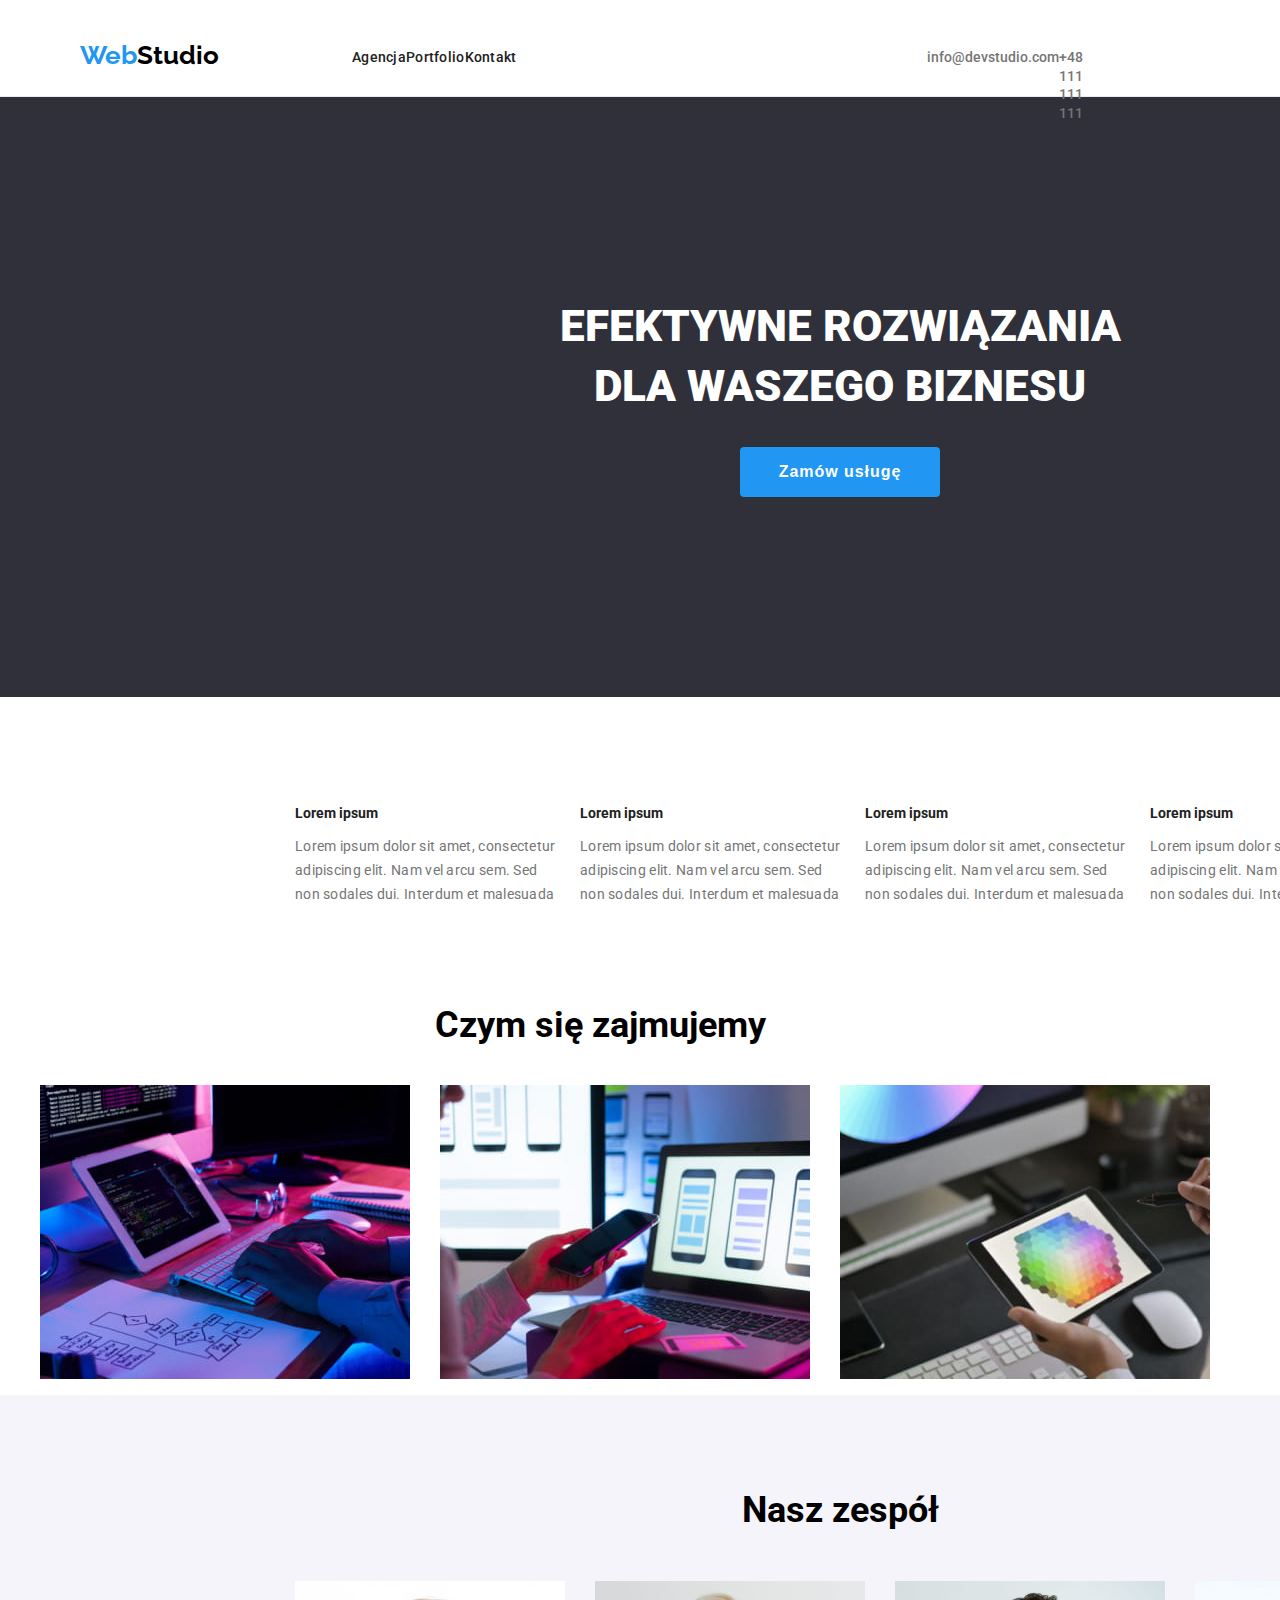
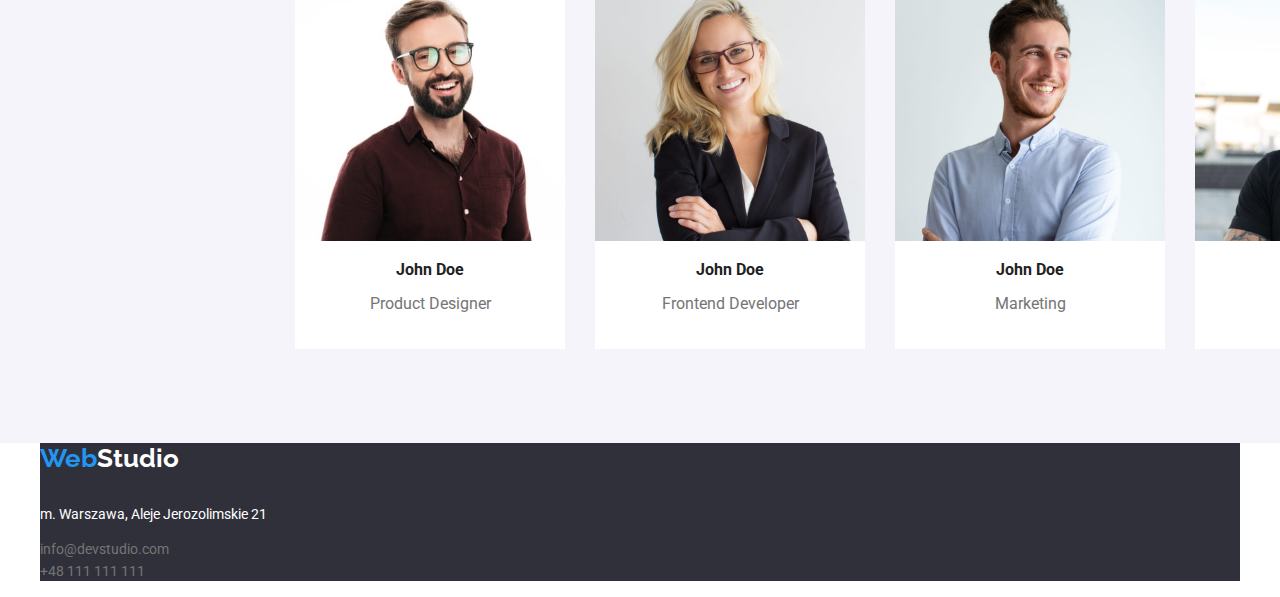
==== index.html @ 11f525e8 "container" ====
<!DOCTYPE html>
<html lang="pl">
  <head>
    <meta charset="UTF-8" />
    <meta http-equiv="X-UA-Compatible" content="IE=edge" />
    <meta name="viewport" content="width=device-width, initial-scale=1.0" />
    <title>Studio</title>
    <link rel="preconnect" href="https://fonts.googleapis.com" />
    <link rel="preconnect" href="https://fonts.gstatic.com" crossorigin />
    <link
      href="https://fonts.googleapis.com/css2?family=Raleway:wght@700&family=Roboto:wght@400;500;700;900&display=swap"
      rel="stylesheet"
    />
    <link rel="stylesheet" href="./css/styles.css" />
  </head>
  <body>
    <header>
      <div class="container">
        <menu>
          <a href="index.html" class="main-header">
            <span class="Webstudio-header-blue hover">Web</span
            ><span class="Webstudio-header hover">Studio</span>
          </a>
          <ul class="header-list1">
            <li>
              <a href="#"><span class="nav1 hover">Agencja</span></a>
            </li>
            <li>
              <a href="portfolio.html"
                ><span class="nav2 hover">Portfolio</span></a
              >
            </li>
            <li>
              <a href="#"><span class="nav3 hover">Kontakt</span></a>
            </li>
          </ul>
          <ul class="header-list2">
            <li>
              <a href="mailto:info@devstudio.com"
                ><span class="contact-mail hover">info@devstudio.com</span></a
              >
            </li>
            <li>
              <a href="tel:+48111111111"
                ><span class="contact-phone hover">+48 111 111 111</span></a
              >
            </li>
          </ul>
        </menu>
      </div>
    </header>
    <main>
      <section class="section1">
        <div class="container">
          <h1 class="box-hugetext">
            <span class="hugetext"
              >EFEKTYWNE ROZWIĄZANIA <br />DLA WASZEGO BIZNESU</span
            >
          </h1>
          <button type="button" class="button-order">
            <span>Zamów usługę</span>
          </button>
        </div>
      </section>
      <section class="wrap">
        <div class="container">
          <ul class="lorem lorem-box">
            <li class="lorem-list">
              <h3>Lorem ipsum</h3>
              <p class="box">
                Lorem ipsum dolor sit amet, consectetur adipiscing elit. Nam vel
                arcu sem. Sed non sodales dui. Interdum et malesuada
              </p>
            </li>
            <li class="lorem-list">
              <h3>Lorem ipsum</h3>
              <p class="box">
                Lorem ipsum dolor sit amet, consectetur adipiscing elit. Nam vel
                arcu sem. Sed non sodales dui. Interdum et malesuada
              </p>
            </li>
            <li class="lorem-list">
              <h3>Lorem ipsum</h3>
              <p class="box">
                Lorem ipsum dolor sit amet, consectetur adipiscing elit. Nam vel
                arcu sem. Sed non sodales dui. Interdum et malesuada
              </p>
            </li>
            <li class="lorem-list">
              <h3>Lorem ipsum</h3>
              <p class="box">
                Lorem ipsum dolor sit amet, consectetur adipiscing elit. Nam vel
                arcu sem. Sed non sodales dui. Interdum et malesuada
              </p>
            </li>
          </ul>
        </div>
      </section>
      <section class="segments">
        <div class="container">
          <h2 class="segments-header">Czym się zajmujemy</h2>
          <ul class="segments-list">
            <li class="segments-photos">
              <img
                src="./images/img(1).jpg"
                alt="Opis1"
                width="370"
                height="294"
              />
            </li>
            <li class="segments-photos">
              <img
                src="./images/img(2).jpg"
                alt="Opis2"
                width="370"
                height="294"
              />
            </li>
            <li class="segments-photos">
              <img
                src="./images/img(3).jpg"
                alt="Opis3"
                width="370"
                height="294"
              />
            </li>
          </ul>
        </div>
      </section>
      <section class="our-team">
        <div class="container">
          <h2 class="our-team-header">Nasz zespół</h2>
          <ul class="our-team-photos">
            <li class="photos">
              <img
                src="images/JohnDoe1.jpg"
                alt="Pracownik Product Designer"
                width="270"
                height="260"
              />
              <p class="names"><strong>John Doe</strong></p>
              <p class="job-position">Product Designer</p>
            </li>
            <li class="photos">
              <img
                src="images/JohnDoe2.jpg"
                alt="Pracownik Frontend Developer"
                width="270"
                height="260"
              />
              <p class="names"><strong>John Doe</strong></p>
              <p class="job-position">Frontend Developer</p>
            </li>
            <li class="photos">
              <img
                src="images/JohnDoe3.jpg"
                alt="Pracownik Marketing"
                width="270"
                height="260"
              />
              <p class="names"><strong>John Doe</strong></p>
              <p class="job-position">Marketing</p>
            </li>
            <li class="photos">
              <img
                src="images/JohnDoe4.jpg"
                alt="Pracownik UI Designer"
                width="270"
                height="260"
              />
              <p class="names"><strong>John Doe</strong></p>
              <p class="job-position">UI Designer</p>
            </li>
          </ul>
        </div>
      </section>
    </main>
    <footer class="container footer">
      <div class="container">
        <a href="index.html" class="footer-main-header">
          <span class="Webstudio-header-blue hover">Web</span
          ><span class="Webstudio-footer-white hover">Studio</span></a
        >
        <ul class="footer-list">
          <li><p class="address">m. Warszawa, Aleje Jerozolimskie 21</p></li>

          <li>
            <a href="mailto:info@devstudio.com" class="mail-footer hover"
              >info@devstudio.com</a
            >
          </li>
          <li>
            <a href="tel:+48111111111" class="phone-footer hover"
              >+48 111 111 111</a
            >
          </li>
        </ul>
      </div>
    </footer>
  </body>
</html>
---- css/styles.css ----
:root {
  --black2: #212121;
  --black: #000000;
  --blue: #2196f3;
  --background: #2f303a;
  --main-white: #ffffff;
  --second-white: #f5f4fa;
  --silver: #757575;
}
body {
  font-family: "Roboto", sans-serif;
  color: var(--black);
  margin: 0;
}

.container {
  margin: 0 auto;
  width: 1200px;
}

header {
  height: 80px;
  border-bottom: 1px solid rgba(236, 236, 236, 1);
}
.Webstudio-header-blue {
  font-weight: bold;
  width: 145px;
  height: 31px;
  font-weight: 700;
  font-family: "Raleway", sans-serif;
  font-size: 26px;
  text-decoration: none;
  line-height: 1.17;
  color: var(--blue);
  margin: 24px 0 25px 0;
}
.Webstudio-header {
  font-weight: bold;
  color: var(--black);
  width: 145px;
  font-weight: 700;
  height: 31px;
  font-family: "Raleway", sans-serif;
  font-size: 26px;
  text-decoration: none;
  line-height: 1.17;
  margin: 24px 0 25px 0;
}

.main-header {
  width: 145px;
  height: 31px;
  margin: 24px 93px 25px 0px;
}

.header-list1 {
  display: flex;
  flex-direction: row;
  width: 254px;
  height: 16px;
  margin: 32px 371px 32px 0px;
  justify-content: space-between;
  line-height: 1.17rem;
}

ul {
  list-style-type: none;
}

menu {
  display: flex;
  flex-direction: row;
  box-sizing: border-box;
}

.nav1 {
  font-weight: 500;
  color: var(--black2);
  font-size: 14px;
  text-decoration: none;
  line-height: 16px;
  letter-spacing: 0.02em;
}
.nav2 {
  font-weight: 500;
  font-size: 14px;
  width: 58px;
  color: var(--black2);
  text-decoration: none;
  line-height: 16px;
  letter-spacing: 0.02em;
}
.nav3 {
  font-weight: 500;
  font-size: 14px;
  width: 51px;
  color: var(--black2);
  text-decoration: none;
  line-height: 16px;
  letter-spacing: 0.02em;
}

.header-list2 {
  display: flex;
  margin: 32px 227px 32px 0;
  line-height: 1.17rem;
  width: 295px;
  justify-content: space-between;
}

.contact-mail {
  font-weight: 500;
  font-size: 14px;
  width: 135px;
  height: 16px;
  color: var(--silver);
  text-decoration: none;
}

.contact-phone {
  font-weight: 500;
  font-size: 14px;
  width: 110px;
  height: 16px;
  color: var(--silver);
  text-decoration: none;
}

.section1 {
  background-color: var(--background);
  height: 600px;
  align-items: center;
  display: flex;
  flex-direction: column;
}

.box-hugetext {
  display: flex;
  width: 696px;
  height: 120px;
  text-align: center;
  margin: 200px 452px 30px 452px;
}
.hugetext {
  font-weight: 900;
  font-size: 44px;
  line-height: 1.36;
  color: var(--white);
  color: var(--main-white);
  margin: auto;
}

.button-order {
  cursor: pointer;
  font-size: 16px;
  font-weight: 700;
  text-align: center;
  color: var(--main-white);
  background-color: var(--blue);
  border-style: none;
  border: 0;
  line-height: 1.88;
  letter-spacing: 0.06em;
  cursor: pointer;
  border-radius: 4px;
  margin: 0 700px 200px 700px;
  width: 200px;
  height: 50px;
}

a:link {
  text-decoration: none;
}

h3 {
  font-weight: 700;
  font-size: 14px;
  line-height: 1.17;
  color: var(--black2);
  width: 270px;
  text-align: left;
}

.box {
  color: var(--silver);
  font-weight: 400;
  font-size: 14px;
  line-height: 1.71;
  letter-spacing: 0.3px;
  width: 270px;
  height: 75px;
}
.lorem-box {
  display: flex;
  flex-direction: row;
  width: 1170px;
  height: 101px;
  margin: 94px 215px 94px 215px;
}

.lorem {
  display: flex;
  flex-wrap: wrap;
  list-style: none;
  gap: 15px;
}

.list-lorem {
  width: calc((100% - 45px) / 4);
  padding: 15px;
}

.segments {
  display: flex;
  flex-direction: column;
  width: 1170px;
}

.segments-header {
  text-align: center;
  font-size: 36px;
  line-height: 1.17rem;
}

.segments-list {
  display: flex;
  flex-direction: row;
  margin-top: 50px;
}

.segments-photos {
  width: 370px;
  height: 294px;
  margin-right: 30px;
}

.our-team {
  background-color: var(--second-white);
  display: flex;
  flex-direction: column;
}

.our-team-header {
  font-weight: 700;
  font-size: 36px;
  line-height: 1.17;
  text-align: center;
  width: 210px;
  height: 42px;
  margin: 94px 695px 0 695px;
}

.our-team-photos {
  width: 1170px;
  height: 368px;
  display: flex;
  flex-direction: row;
  margin: 50px 215px 94px 215px;
}
.photos {
  background-color: var(--main-white);
  width: 270px;
  height: 368px;
  margin-right: 30px;
}

.names {
  font-weight: 500;
  font-size: 16px;
  line-height: 1.17;
  text-align: Center;
  color: var(--black2);
}

.job-position {
  font-weight: 400;
  font-size: 16px;
  line-height: 1.17;
  text-align: Center;
  color: var(--silver);
}

.footer {
  background-color: var(--background);
  flex-direction: column;
}

.Webstudio-footer-blue {
  font-weight: bold;
  width: 145px;
  height: 31px;
  font-weight: 700;
  font-family: "Raleway", sans-serif;
  font-size: 26px;
  text-decoration: none;
  line-height: 1.17;
  color: var(--blue);
}

.Webstudio-footer-white {
  font-weight: bold;
  color: var(--main-white);
  width: 145px;
  font-weight: 700;
  height: 31px;
  font-family: "Raleway", sans-serif;
  font-size: 26px;
  text-decoration: none;
  line-height: 1.17;
}

.footer-list {
  display: flex;
  line-height: 1.17rem;
  flex-direction: column;
  padding: 0;
}

.photos {
  border: 1px;
}

.address {
  width: 246px;
  height: 21px;
  color: var(--main-white);
  font-weight: 400;
  font-size: 14px;
  line-height: 1.71;
  font-style: normal;
}

.mail-footer {
  font-weight: 400;
  font-size: 14px;
  line-height: 1.71;
  color: var(--silver);
  width: 231px;
  height: 21px;
}

.phone-footer {
  font-weight: 400;
  font-size: 14px;
  color: var(--silver);
  width: 231px;
  height: 21px;
}

.main-sections-portfolio {
  width: 1170px;
  height: 1360px;
  margin: 94px 215px 94px 215px;
  display: flex;
  flex-direction: row;
}

.main-section-buttons {
  display: flex;
  flex-direction: row;
  width: 572px;
  height: 54px;
}

.buttons {
  width: 121px;
  height: 38px;
  background-color: var(--second-white);
  font-weight: 500;
  font-size: 16px;
  line-height: 1.63;
  text-align: Center;
  border: none;
  cursor: pointer;
  border-radius: 4px;
  margin-right: 8px;
}

.portfolio-all {
  width: 370px;
  height: 404px;
  background-color: var(--second-white);
}

.projects {
  width: 322px;
  height: 36px;
  font-weight: 700;
  font-size: 18px;
  line-height: 2;
}

.description {
  width: 322px;
  height: 30px;
  font-weight: 400;
  font-size: 16px;
  line-height: 1.88;
  color: var(--silver);
}

.hover:hover,
.hover:focus {
  color: var(--blue);
  cursor: pointer;
}

.hover-button:hover,
.hover-button:focus {
  background-color: var(--blue);
  color: var(--main-white);
  cursor: pointer;
  border-radius: 4px;
}

.second-list-portfolio {
  display: flex;
  flex-direction: row;
  margin: 0 215px 94px 215px;
  height: 1272px;
  width: 1170px;
}

.second-list-photos {
  width: 370px;
  height: 404px;
  margin-right: 30px;
  display: flex;
  flex-direction: row;
  margin-bottom: 30px;
}

.second-list-photos-second-row {
  width: 370px;
  height: 404px;
  margin-right: 30px;
  display: flex;
  flex-direction: row;
  margin-bottom: 30px;
}

.second-list-photos-third-row {
  width: 370px;
  height: 404px;
  margin-right: 30px;
  display: flex;
  flex-direction: row;
  margin-bottom: 30px;
}
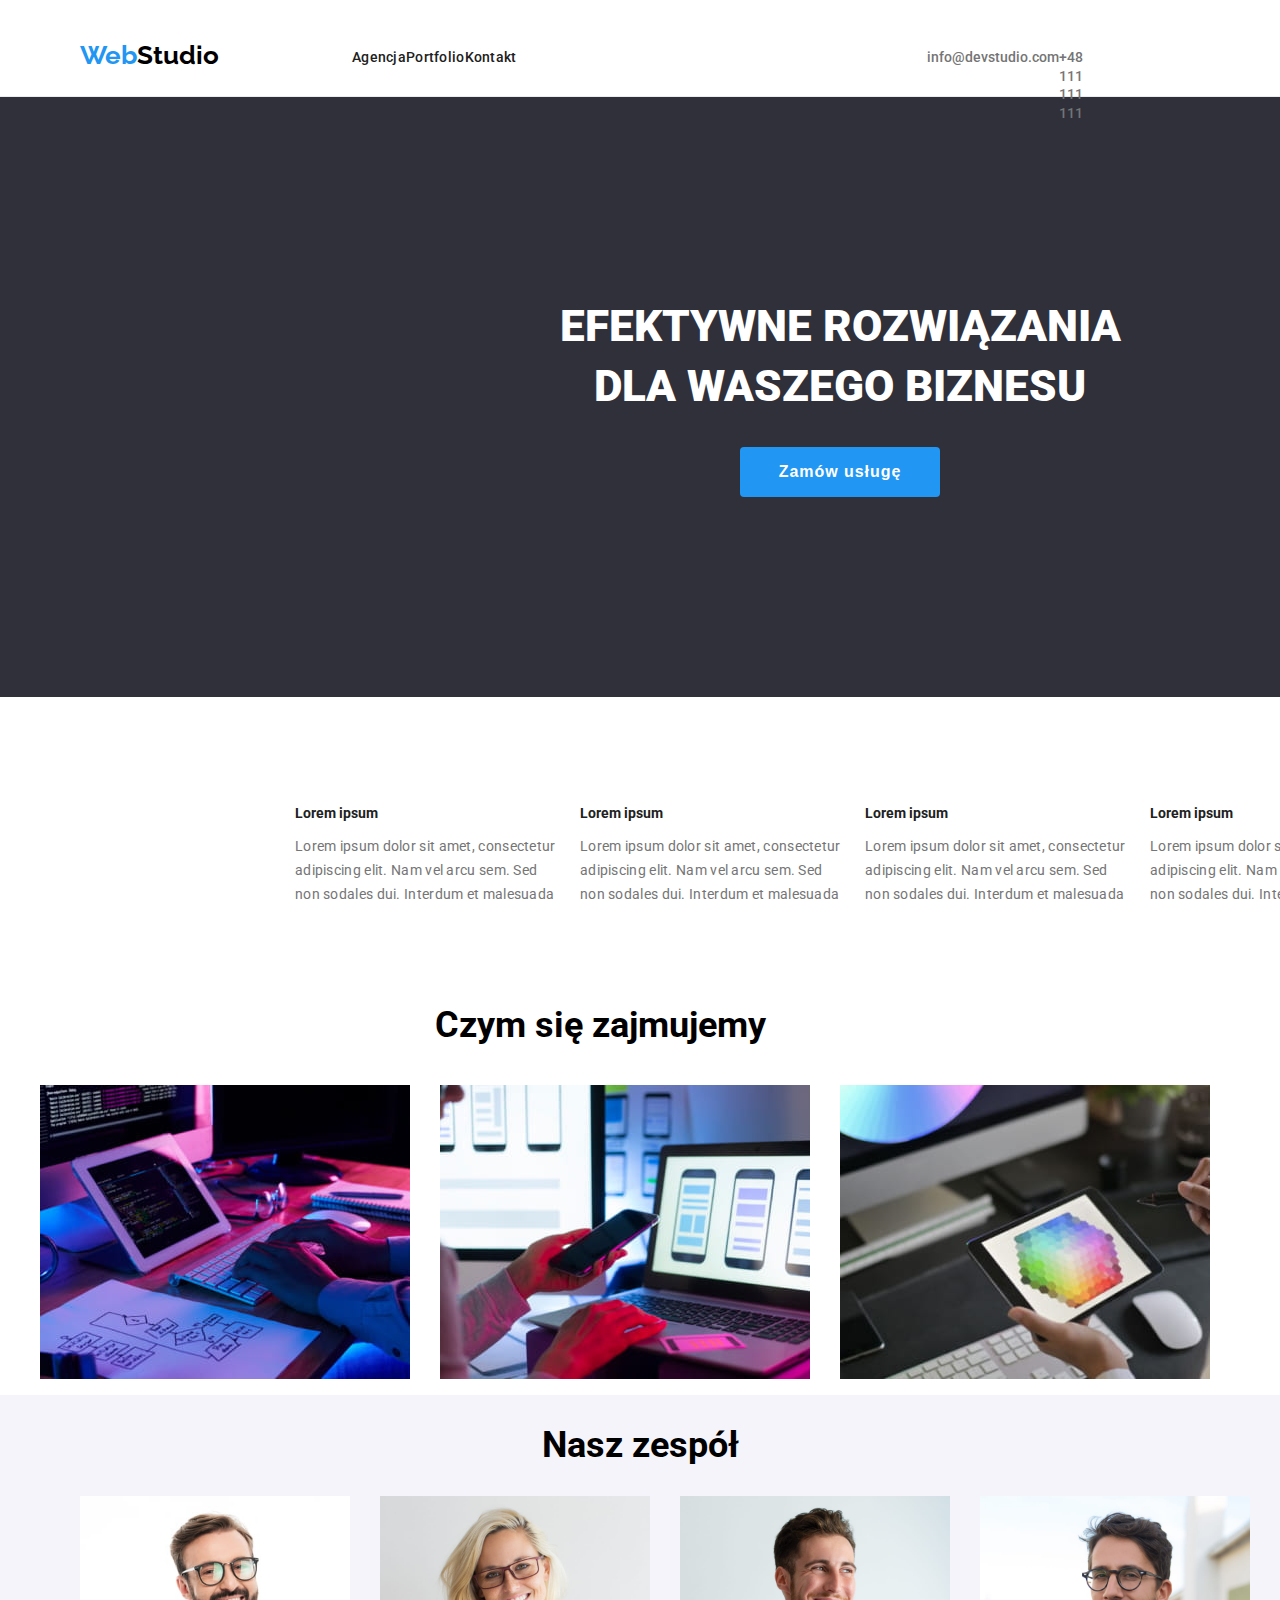
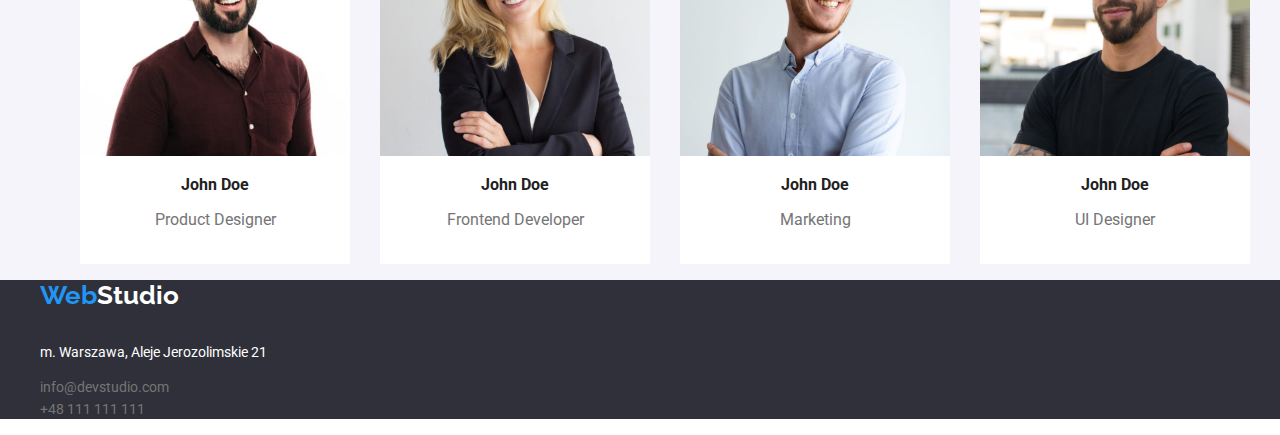
==== commit aa5e5cb9: "x" ====
--- a/index.html
+++ b/index.html
@@ -175,7 +175,7 @@
         </div>
       </section>
     </main>
-    <footer class="container footer">
+    <footer class="footer">
       <div class="container">
         <a href="index.html" class="footer-main-header">
           <span class="Webstudio-header-blue hover">Web</span
@@ -191,8 +191,7 @@
           </li>
           <li>
             <a href="tel:+48111111111" class="phone-footer hover"
-              >+48 111 111 111</a
-            >
+              >+48 111 111 111</a >
           </li>
         </ul>
       </div>
--- a/css/styles.css
+++ b/css/styles.css
@@ -245,17 +245,11 @@
   font-size: 36px;
   line-height: 1.17;
   text-align: center;
-  width: 210px;
-  height: 42px;
-  margin: 94px 695px 0 695px;
 }
 
 .our-team-photos {
-  width: 1170px;
-  height: 368px;
-  display: flex;
-  flex-direction: row;
-  margin: 50px 215px 94px 215px;
+  display: flex;
+  flex-direction: row;
 }
 .photos {
   background-color: var(--main-white);
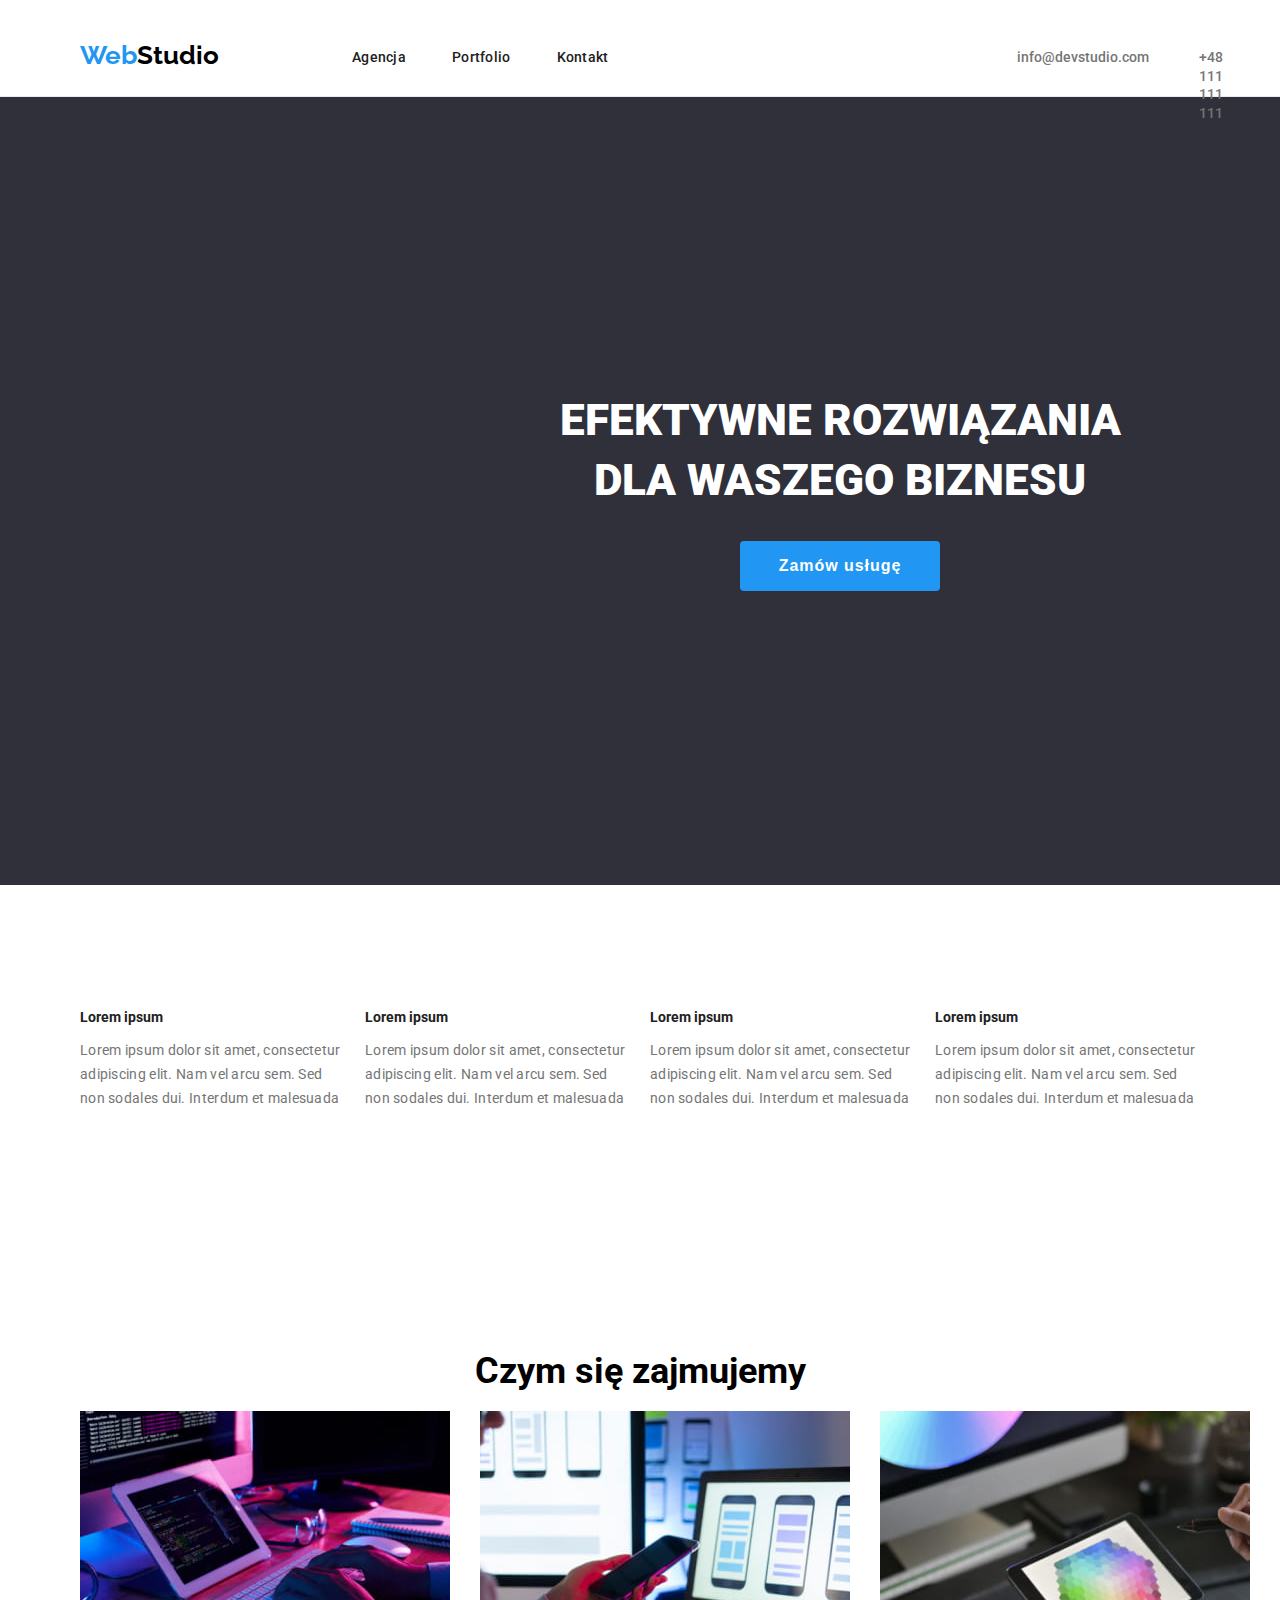
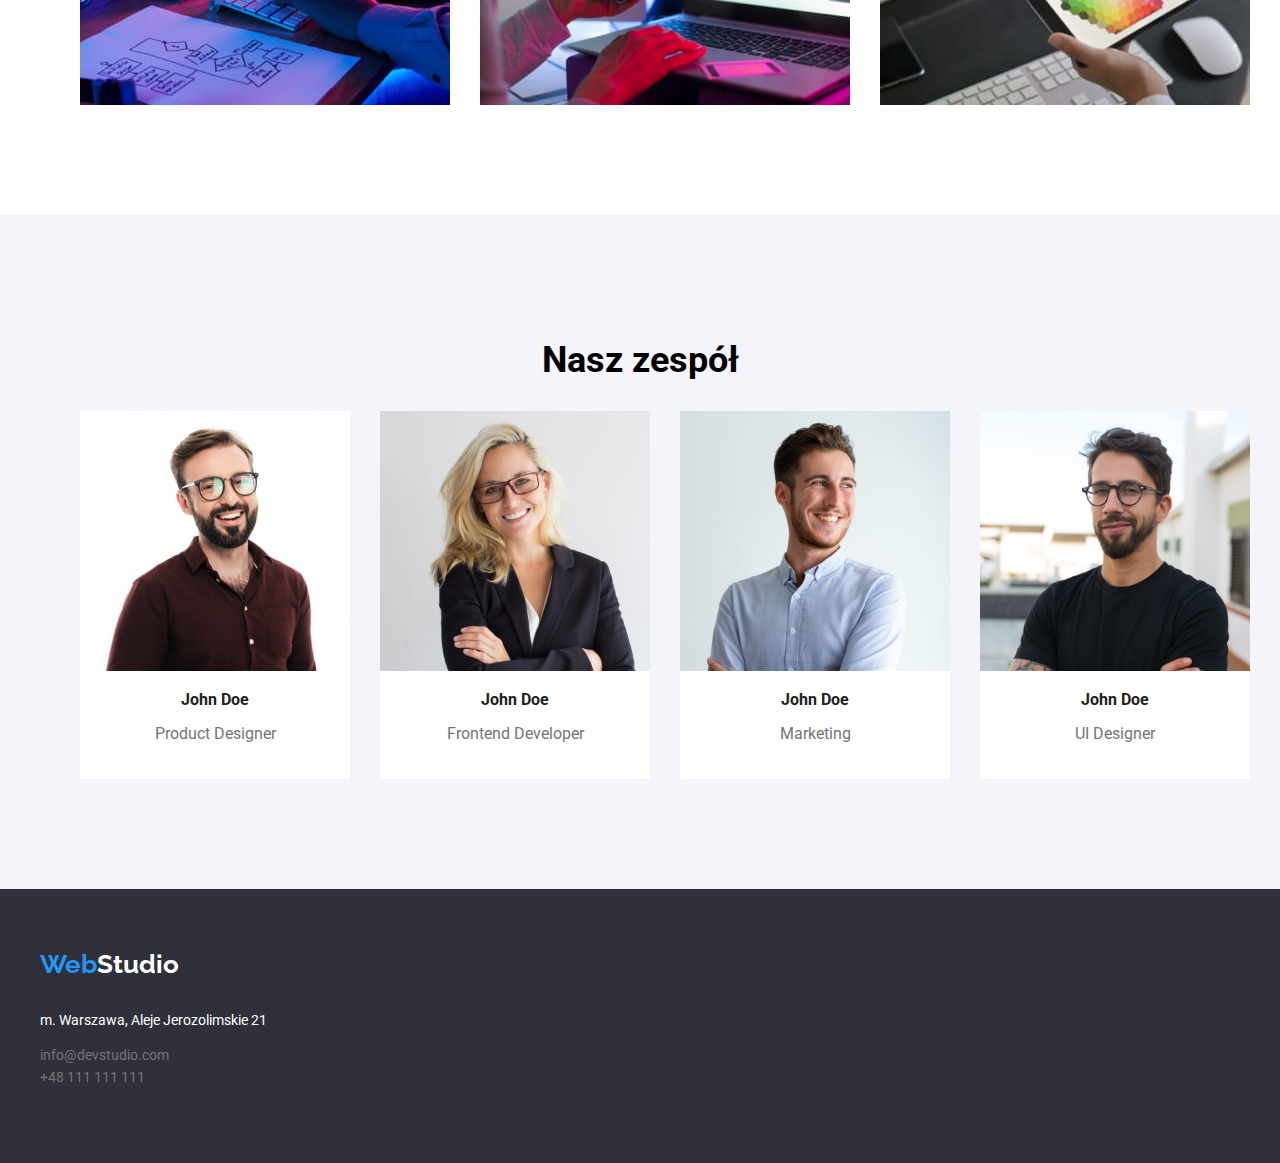
==== commit 9a2300f9: "x" ====
--- a/index.html
+++ b/index.html
@@ -96,7 +96,7 @@
           </ul>
         </div>
       </section>
-      <section class="segments">
+      <section class="segments section">
         <div class="container">
           <h2 class="segments-header">Czym się zajmujemy</h2>
           <ul class="segments-list">
@@ -176,7 +176,7 @@
       </section>
     </main>
     <footer class="footer">
-      <div class="container">
+      <div class="container  section-footer">
         <a href="index.html" class="footer-main-header">
           <span class="Webstudio-header-blue hover">Web</span
           ><span class="Webstudio-footer-white hover">Studio</span></a
@@ -191,7 +191,8 @@
           </li>
           <li>
             <a href="tel:+48111111111" class="phone-footer hover"
-              >+48 111 111 111</a >
+              >+48 111 111 111</a
+            >
           </li>
         </ul>
       </div>
--- a/css/styles.css
+++ b/css/styles.css
@@ -59,8 +59,8 @@
   width: 254px;
   height: 16px;
   margin: 32px 371px 32px 0px;
-  justify-content: space-between;
   line-height: 1.17rem;
+  gap: 46px;
 }
 
 ul {
@@ -105,7 +105,8 @@
   margin: 32px 227px 32px 0;
   line-height: 1.17rem;
   width: 295px;
-  justify-content: space-between;
+  gap: 50px;
+  flex-direction: row;
 }
 
 .contact-mail {
@@ -191,11 +192,7 @@
   height: 75px;
 }
 .lorem-box {
-  display: flex;
-  flex-direction: row;
-  width: 1170px;
-  height: 101px;
-  margin: 94px 215px 94px 215px;
+  flex-direction: row;
 }
 
 .lorem {
@@ -207,13 +204,16 @@
 
 .list-lorem {
   width: calc((100% - 45px) / 4);
-  padding: 15px;
+  gap: 30px;
 }
 
 .segments {
   display: flex;
   flex-direction: column;
-  width: 1170px;
+}
+
+section {
+  padding: 94px 0;
 }
 
 .segments-header {
@@ -225,13 +225,12 @@
 .segments-list {
   display: flex;
   flex-direction: row;
-  margin-top: 50px;
+  gap: 30px;
 }
 
 .segments-photos {
   width: 370px;
   height: 294px;
-  margin-right: 30px;
 }
 
 .our-team {
@@ -250,12 +249,12 @@
 .our-team-photos {
   display: flex;
   flex-direction: row;
+  gap: 30px;
 }
 .photos {
   background-color: var(--main-white);
   width: 270px;
   height: 368px;
-  margin-right: 30px;
 }
 
 .names {
@@ -277,6 +276,10 @@
 .footer {
   background-color: var(--background);
   flex-direction: column;
+}
+
+.section-footer {
+  padding: 60px 0;
 }
 
 .Webstudio-footer-blue {
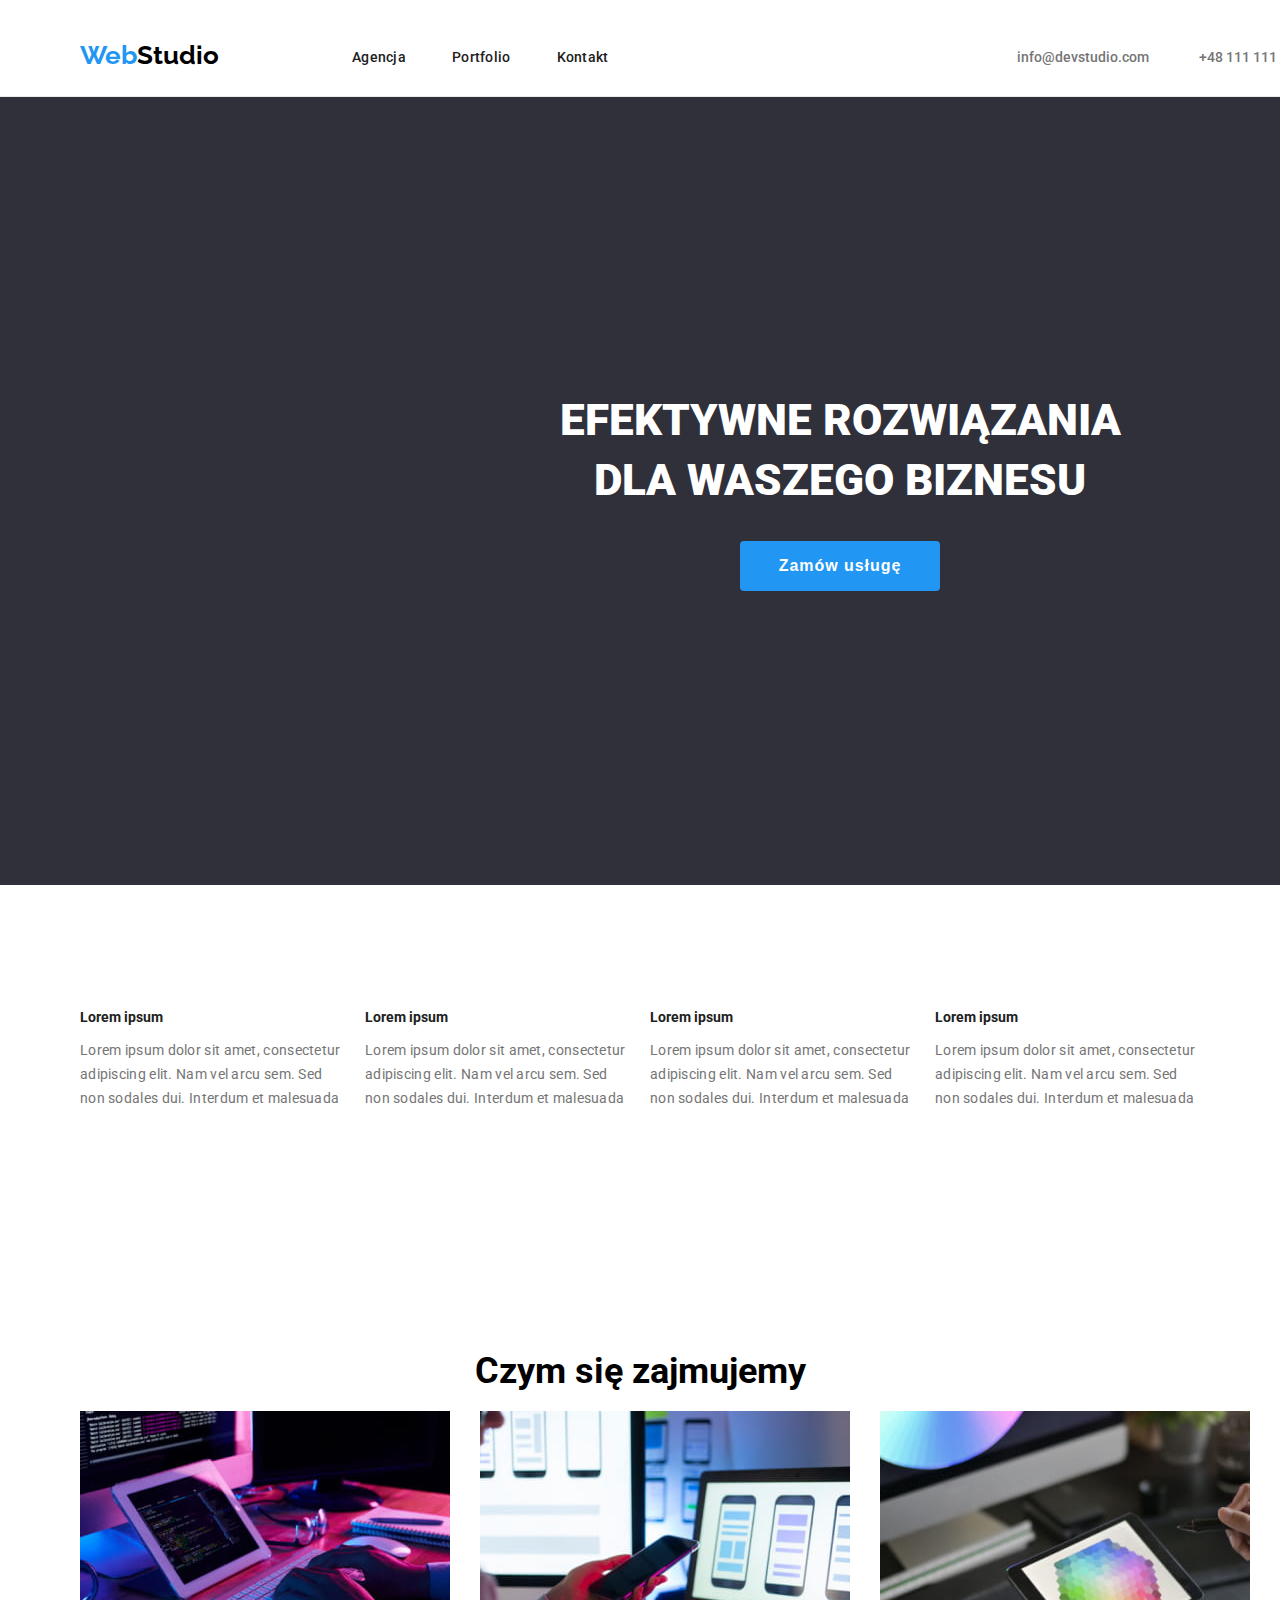
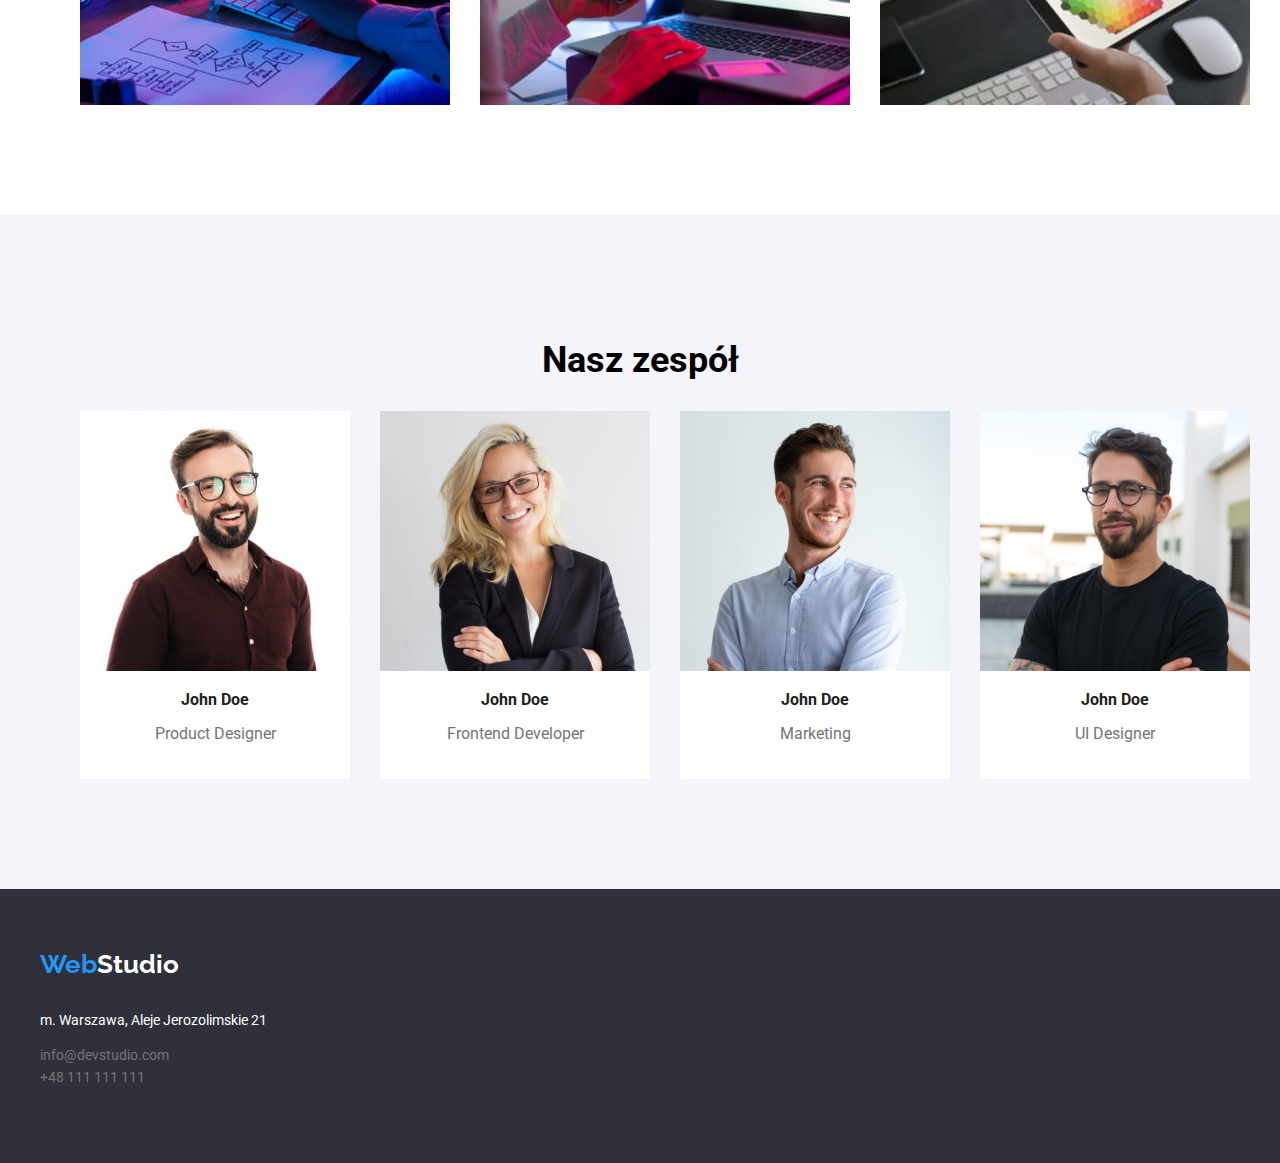
==== commit 8b75b86a: "x" ====
--- a/index.html
+++ b/index.html
@@ -42,7 +42,7 @@
             </li>
             <li>
               <a href="tel:+48111111111"
-                ><span class="contact-phone hover">+48 111 111 111</span></a
+                ><div class="contact-phone hover">+48 111 111 111</div></a
               >
             </li>
           </ul>
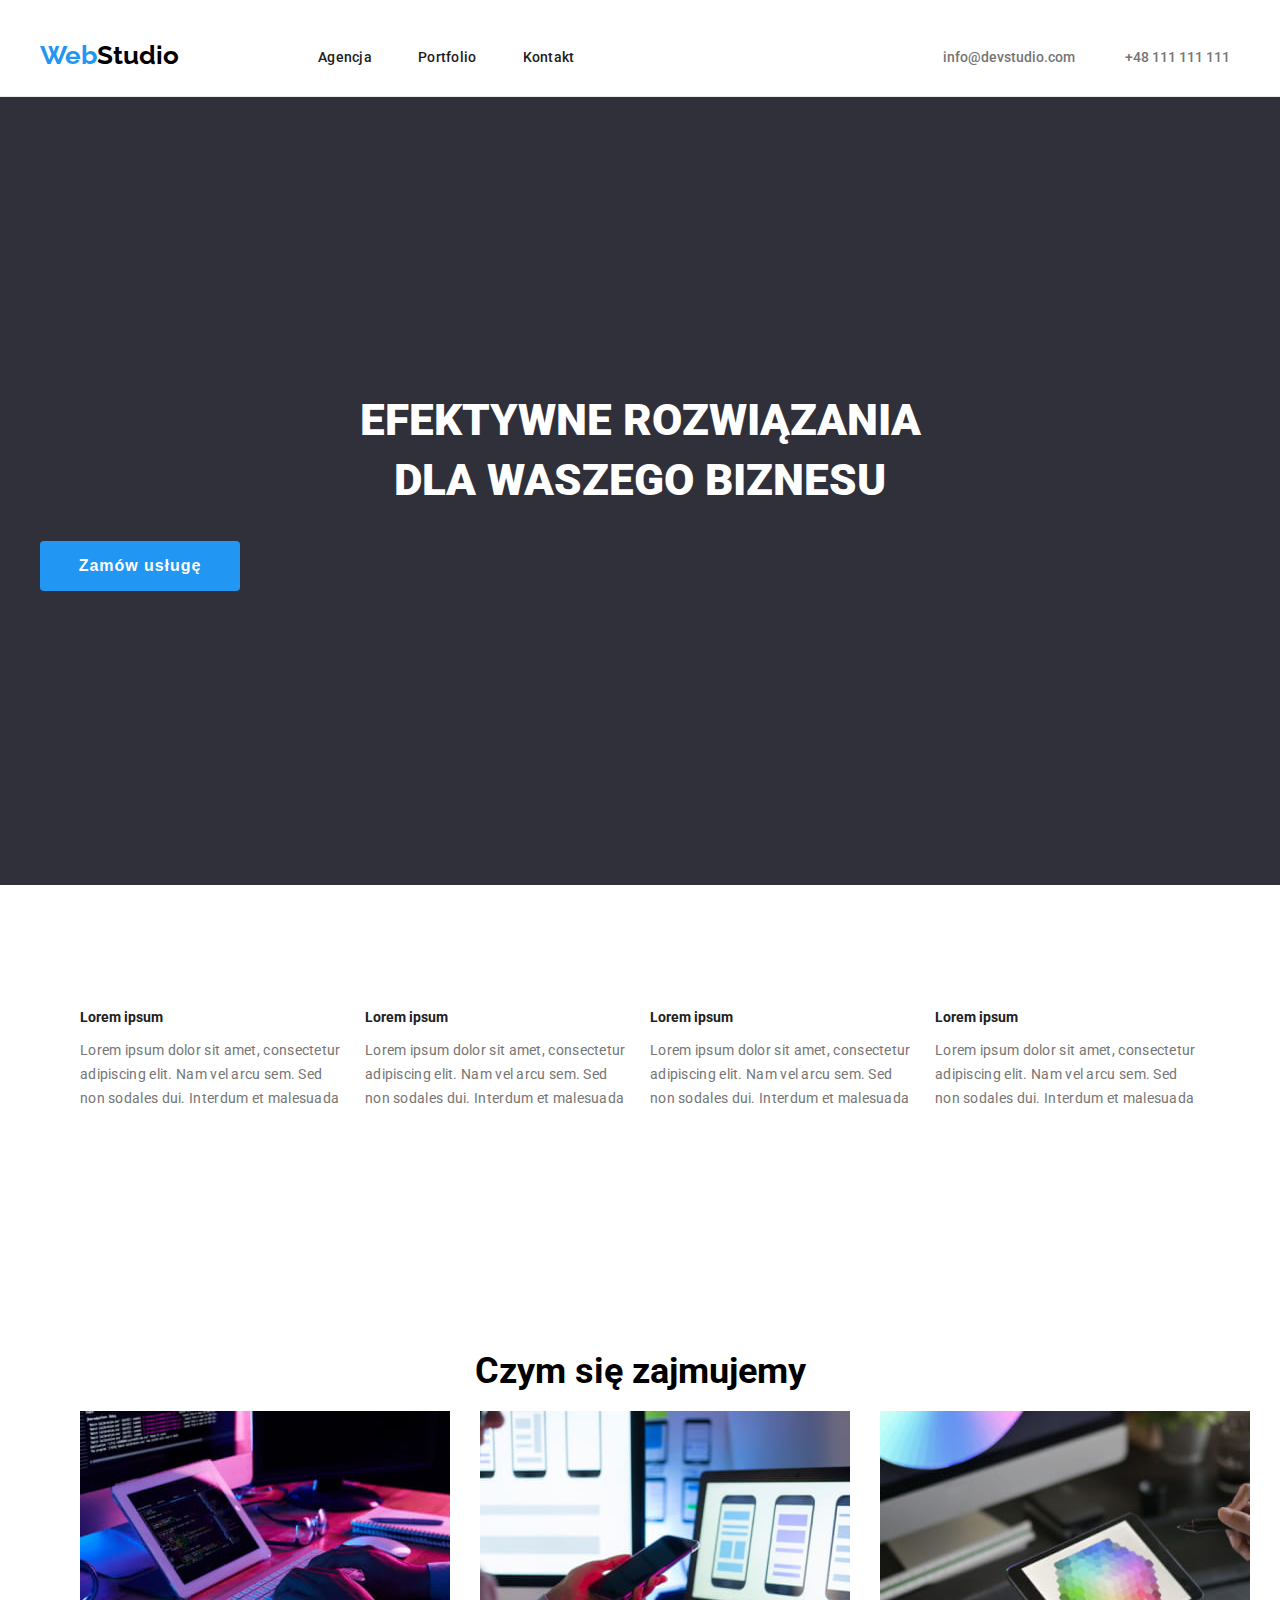
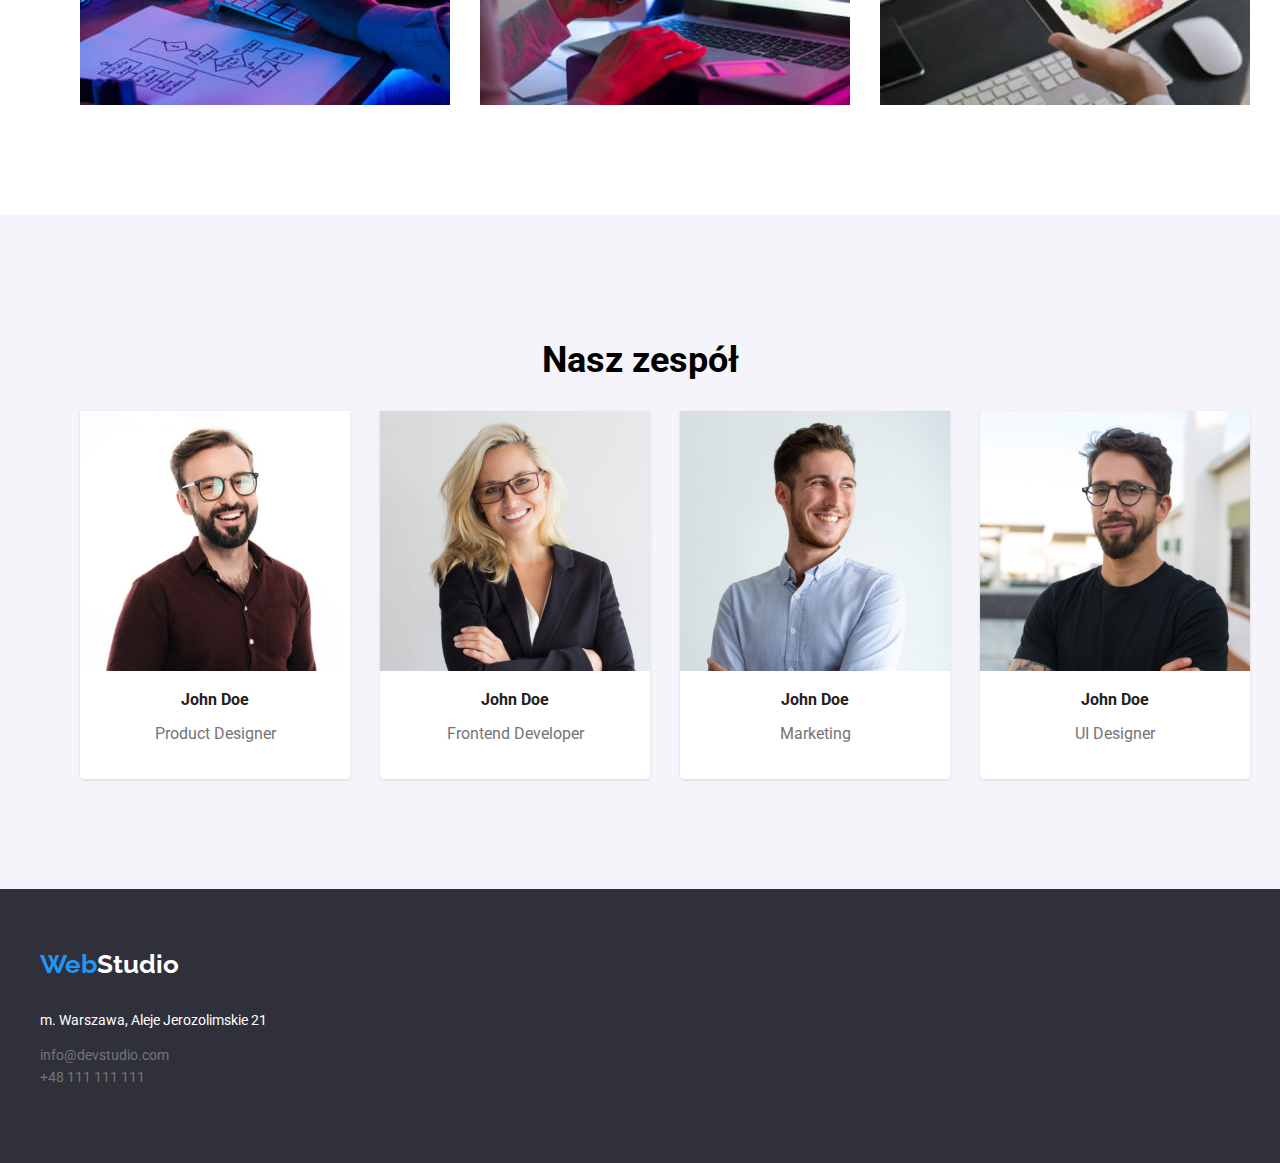
==== commit a527834f: "x" ====
--- a/index.html
+++ b/index.html
@@ -42,7 +42,7 @@
             </li>
             <li>
               <a href="tel:+48111111111"
-                ><div class="contact-phone hover">+48 111 111 111</div></a
+                ><span class="contact-phone hover">+48 111 111 111</span></a
               >
             </li>
           </ul>
@@ -176,7 +176,7 @@
       </section>
     </main>
     <footer class="footer">
-      <div class="container  section-footer">
+      <div class="container section-footer">
         <a href="index.html" class="footer-main-header">
           <span class="Webstudio-header-blue hover">Web</span
           ><span class="Webstudio-footer-white hover">Studio</span></a
--- a/css/styles.css
+++ b/css/styles.css
@@ -33,6 +33,7 @@
   line-height: 1.17;
   color: var(--blue);
   margin: 24px 0 25px 0;
+  /* czy lepiej padding: 25px 0; */
 }
 .Webstudio-header {
   font-weight: bold;
@@ -45,6 +46,7 @@
   text-decoration: none;
   line-height: 1.17;
   margin: 24px 0 25px 0;
+  /* i tu też padding czy lepiej? */
 }
 
 .main-header {
@@ -71,6 +73,7 @@
   display: flex;
   flex-direction: row;
   box-sizing: border-box;
+  padding: 0;
 }
 
 .nav1 {
@@ -102,7 +105,7 @@
 
 .header-list2 {
   display: flex;
-  margin: 32px 227px 32px 0;
+  padding: 32px 0;
   line-height: 1.17rem;
   width: 295px;
   gap: 50px;
@@ -137,10 +140,10 @@
 
 .box-hugetext {
   display: flex;
-  width: 696px;
-  height: 120px;
+  flex-direction: row;
   text-align: center;
-  margin: 200px 452px 30px 452px;
+  padding: 200px 0px 30px 0px;
+  margin: 0;
 }
 .hugetext {
   font-weight: 900;
@@ -164,7 +167,6 @@
   letter-spacing: 0.06em;
   cursor: pointer;
   border-radius: 4px;
-  margin: 0 700px 200px 700px;
   width: 200px;
   height: 50px;
 }
@@ -254,7 +256,13 @@
 .photos {
   background-color: var(--main-white);
   width: 270px;
+  box-shadow: 0px 2px 1px 0px rgba(0, 0, 0, 0.2);
+  box-shadow: 0px 1px 1px 0px rgba(0, 0, 0, 0.14);
+  box-shadow: 0px 1px 3px 0px rgba(0, 0, 0, 0.12);
+  border: 1px solid rgba(238, 238, 238, 1);
   height: 368px;
+  border-bottom-left-radius: 4px;
+  border-bottom-right-radius: 4px;
 }
 
 .names {
@@ -345,18 +353,18 @@
 }
 
 .main-sections-portfolio {
-  width: 1170px;
-  height: 1360px;
-  margin: 94px 215px 94px 215px;
-  display: flex;
-  flex-direction: row;
-}
+  display: flex;
+  flex-direction: row;
+  align-items: center;
+  padding: 0px;
+}
+
+/*czy to jest potrzebne? */
 
 .main-section-buttons {
   display: flex;
   flex-direction: row;
-  width: 572px;
-  height: 54px;
+  align-items: center;
 }
 
 .buttons {
@@ -366,17 +374,19 @@
   font-weight: 500;
   font-size: 16px;
   line-height: 1.63;
-  text-align: Center;
   border: none;
   cursor: pointer;
   border-radius: 4px;
   margin-right: 8px;
+
+  /* dlaczego nie działa tu gap? */
 }
 
 .portfolio-all {
   width: 370px;
   height: 404px;
   background-color: var(--second-white);
+  border: 1px solid rgba(238, 238, 238, 1);
 }
 
 .projects {
@@ -385,6 +395,7 @@
   font-weight: 700;
   font-size: 18px;
   line-height: 2;
+  padding: 0 24px;
 }
 
 .description {
@@ -394,6 +405,18 @@
   font-size: 16px;
   line-height: 1.88;
   color: var(--silver);
+  padding: 0 24px;
+}
+
+.second-list-portfolio {
+  display: flex;
+  flex-direction: row;
+  gap: 30px;
+  align-items: center;
+  padding: 0;
+}
+.main-portfolio {
+  padding: 94px 0;
 }
 
 .hover:hover,
@@ -409,38 +432,3 @@
   cursor: pointer;
   border-radius: 4px;
 }
-
-.second-list-portfolio {
-  display: flex;
-  flex-direction: row;
-  margin: 0 215px 94px 215px;
-  height: 1272px;
-  width: 1170px;
-}
-
-.second-list-photos {
-  width: 370px;
-  height: 404px;
-  margin-right: 30px;
-  display: flex;
-  flex-direction: row;
-  margin-bottom: 30px;
-}
-
-.second-list-photos-second-row {
-  width: 370px;
-  height: 404px;
-  margin-right: 30px;
-  display: flex;
-  flex-direction: row;
-  margin-bottom: 30px;
-}
-
-.second-list-photos-third-row {
-  width: 370px;
-  height: 404px;
-  margin-right: 30px;
-  display: flex;
-  flex-direction: row;
-  margin-bottom: 30px;
-}
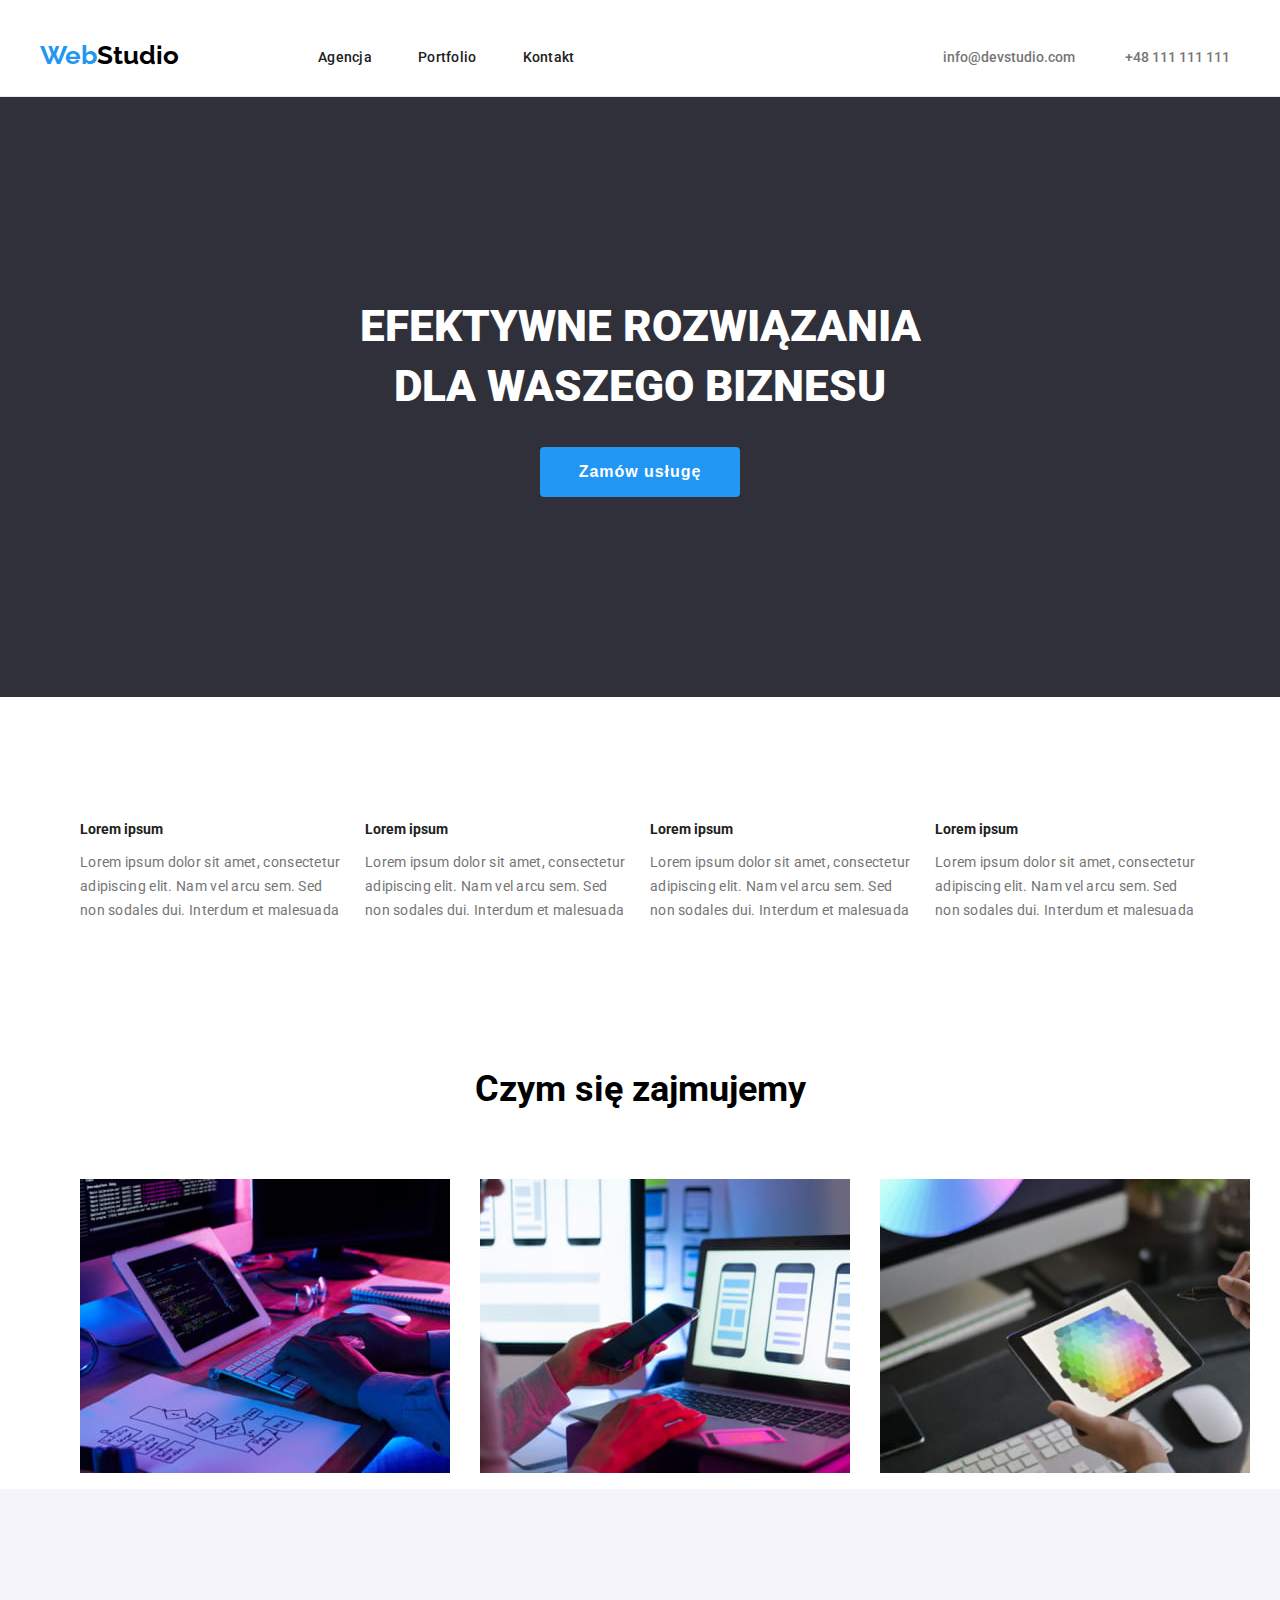
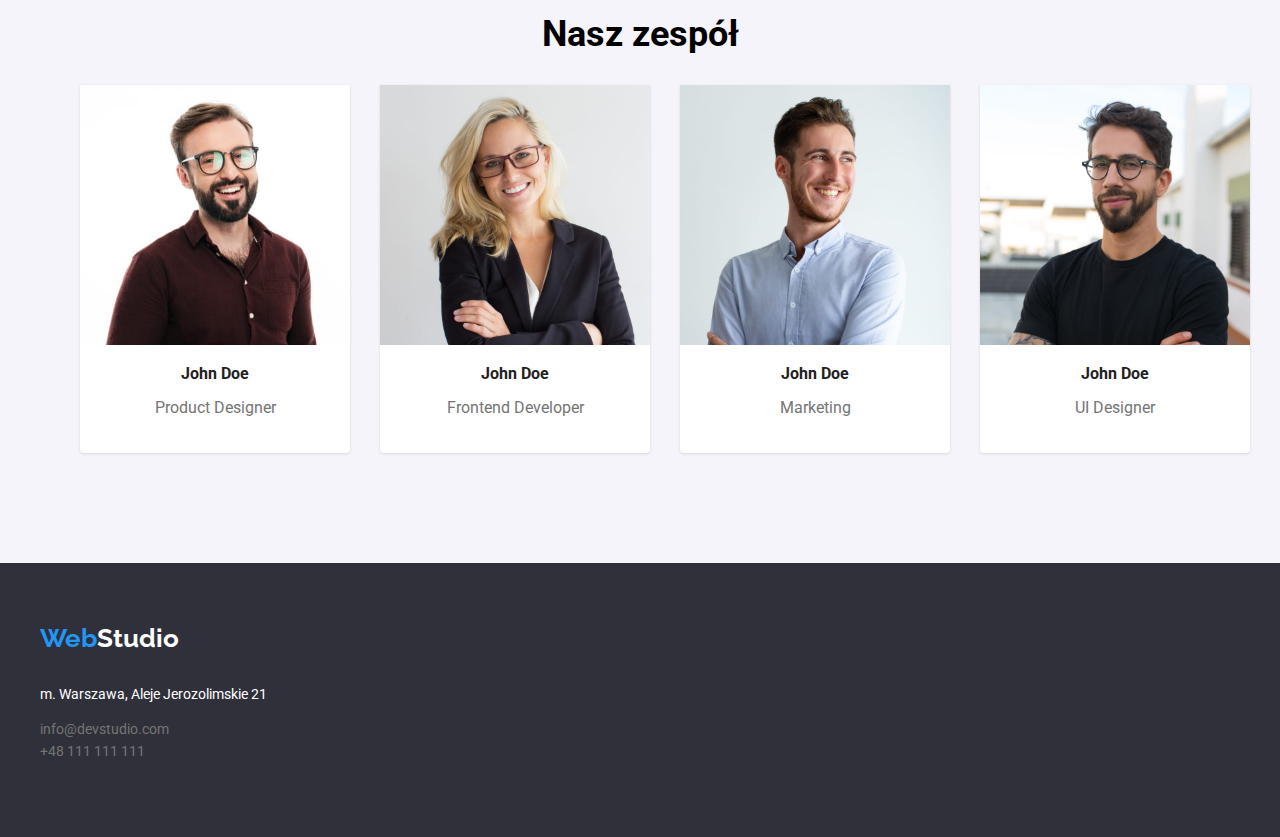
==== commit 7267b2e9: "x" ====
--- a/index.html
+++ b/index.html
@@ -57,12 +57,13 @@
               >EFEKTYWNE ROZWIĄZANIA <br />DLA WASZEGO BIZNESU</span
             >
           </h1>
+          <div class="button-place">
           <button type="button" class="button-order">
             <span>Zamów usługę</span>
           </button>
         </div>
       </section>
-      <section class="wrap">
+      <section class="wrap section">
         <div class="container">
           <ul class="lorem lorem-box">
             <li class="lorem-list">
@@ -127,7 +128,7 @@
           </ul>
         </div>
       </section>
-      <section class="our-team">
+      <section class="our-team section">
         <div class="container">
           <h2 class="our-team-header">Nasz zespół</h2>
           <ul class="our-team-photos">
--- a/css/styles.css
+++ b/css/styles.css
@@ -152,6 +152,13 @@
   color: var(--white);
   color: var(--main-white);
   margin: auto;
+}
+
+.button-place {
+  display: flex;
+  flex-wrap: wrap;
+  align-items: center;
+  flex-direction: column;
 }
 
 .button-order {
@@ -214,14 +221,16 @@
   flex-direction: column;
 }
 
-section {
-  padding: 94px 0;
+.section {
+  padding-top: 94px;
 }
 
 .segments-header {
   text-align: center;
   font-size: 36px;
   line-height: 1.17rem;
+  padding-bottom: 50px;
+  /* czy tu powinien być też margin:0? bo strona się rozjeżdza ale z drugiej strony powstaje 29.88+90 zamiast po prostu 90 u góry_ */
 }
 
 .segments-list {
@@ -252,6 +261,7 @@
   display: flex;
   flex-direction: row;
   gap: 30px;
+  padding-bottom: 94px;
 }
 .photos {
   background-color: var(--main-white);
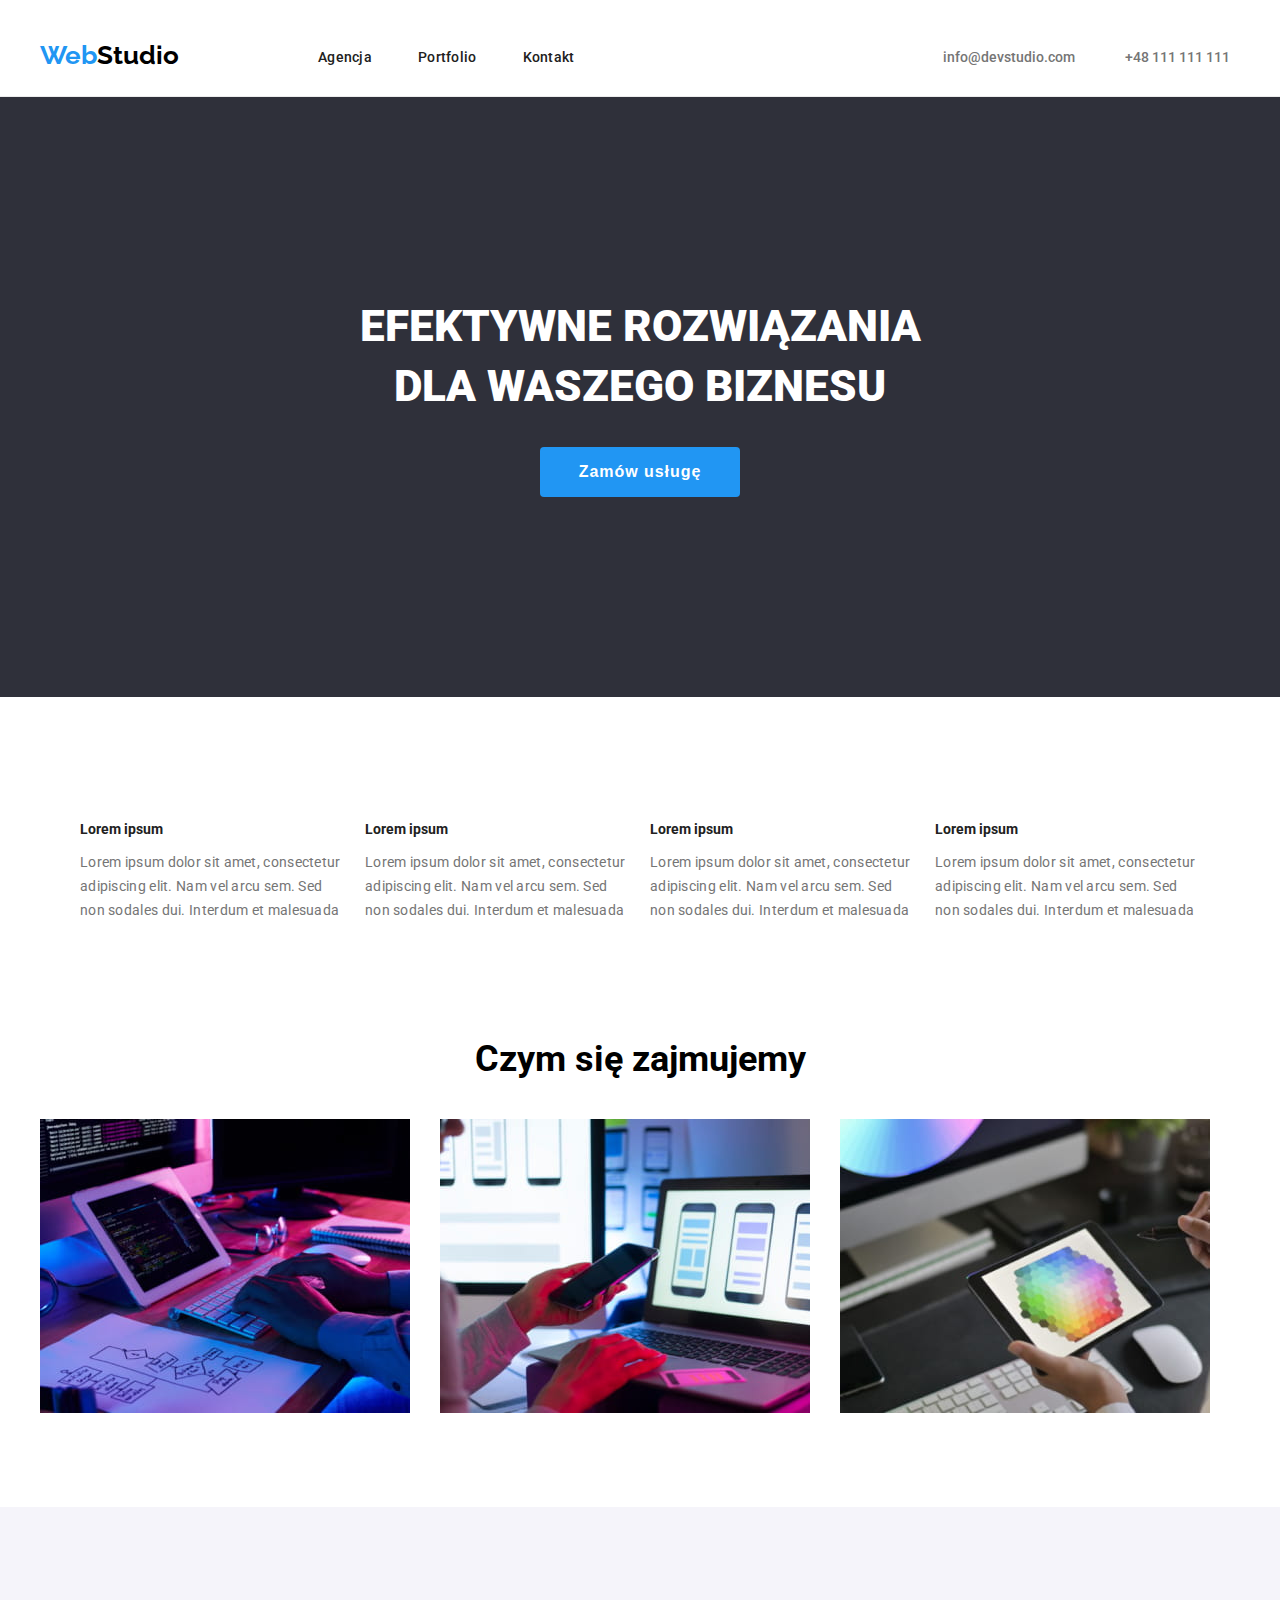
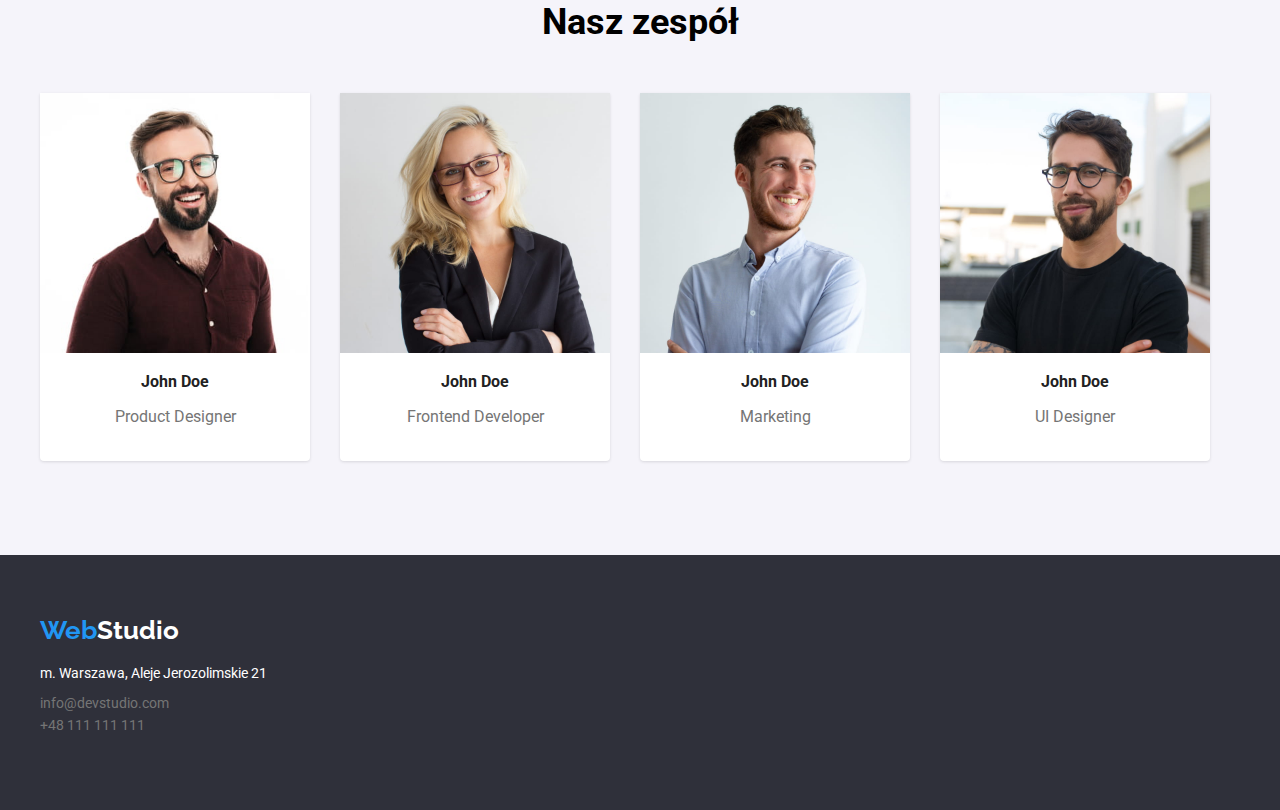
==== commit 7d013539: "x" ====
--- a/index.html
+++ b/index.html
@@ -97,7 +97,7 @@
           </ul>
         </div>
       </section>
-      <section class="segments section">
+      <section class="segments">
         <div class="container">
           <h2 class="segments-header">Czym się zajmujemy</h2>
           <ul class="segments-list">
@@ -128,7 +128,7 @@
           </ul>
         </div>
       </section>
-      <section class="our-team section">
+      <section class="our-team">
         <div class="container">
           <h2 class="our-team-header">Nasz zespół</h2>
           <ul class="our-team-photos">
@@ -179,7 +179,7 @@
     <footer class="footer">
       <div class="container section-footer">
         <a href="index.html" class="footer-main-header">
-          <span class="Webstudio-header-blue hover">Web</span
+          <span class="Webstudio-footer-blue hover">Web</span
           ><span class="Webstudio-footer-white hover">Studio</span></a
         >
         <ul class="footer-list">
--- a/css/styles.css
+++ b/css/styles.css
@@ -219,6 +219,7 @@
 .segments {
   display: flex;
   flex-direction: column;
+  padding: 94px 0;
 }
 
 .section {
@@ -230,13 +231,16 @@
   font-size: 36px;
   line-height: 1.17rem;
   padding-bottom: 50px;
-  /* czy tu powinien być też margin:0? bo strona się rozjeżdza ale z drugiej strony powstaje 29.88+90 zamiast po prostu 90 u góry_ */
+  margin: 0;
+  /* czy tu powinien być też margin:0? bo strona się rozjeżdza ale z drugiej strony powstaje 29.88+90 zamiast po prostu 90 u góry_ dodatkowo czy line-height jest konieczny?*/
 }
 
 .segments-list {
   display: flex;
   flex-direction: row;
   gap: 30px;
+  padding: 0;
+  margin: 0;
 }
 
 .segments-photos {
@@ -248,6 +252,7 @@
   background-color: var(--second-white);
   display: flex;
   flex-direction: column;
+  padding: 94px 0;
 }
 
 .our-team-header {
@@ -255,6 +260,8 @@
   font-size: 36px;
   line-height: 1.17;
   text-align: center;
+  margin: 0;
+  padding-bottom: 50px;
 }
 
 .our-team-photos {
@@ -262,6 +269,8 @@
   flex-direction: row;
   gap: 30px;
   padding-bottom: 94px;
+  margin: 0;
+  padding: 0;
 }
 .photos {
   background-color: var(--main-white);
@@ -294,6 +303,7 @@
 .footer {
   background-color: var(--background);
   flex-direction: column;
+  display: flex;
 }
 
 .section-footer {
@@ -343,6 +353,8 @@
   font-size: 14px;
   line-height: 1.71;
   font-style: normal;
+  margin: 0;
+  padding-bottom: 9px;
 }
 
 .mail-footer {
@@ -350,16 +362,16 @@
   font-size: 14px;
   line-height: 1.71;
   color: var(--silver);
-  width: 231px;
-  height: 21px;
+
+  padding-bottom: 9px;
 }
 
 .phone-footer {
   font-weight: 400;
   font-size: 14px;
   color: var(--silver);
-  width: 231px;
-  height: 21px;
+
+  padding-bottom: 9px;
 }
 
 .main-sections-portfolio {
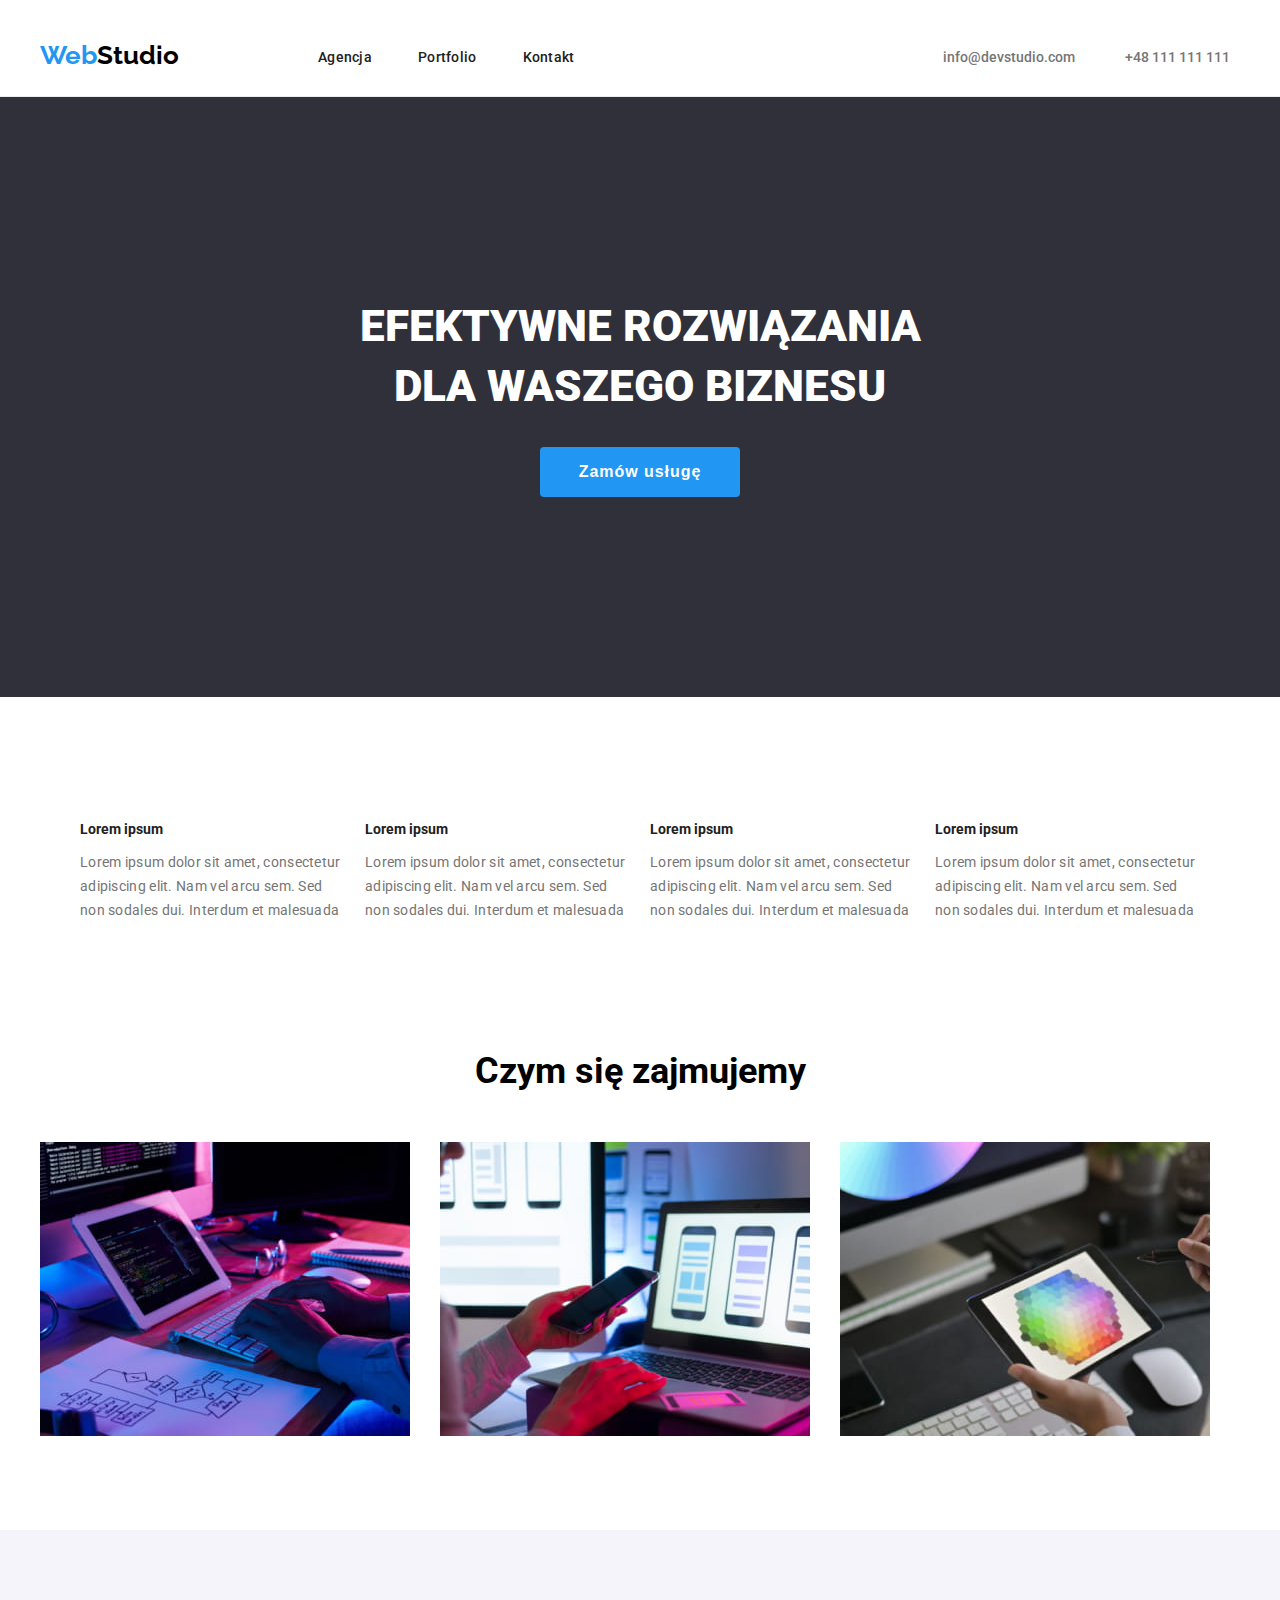
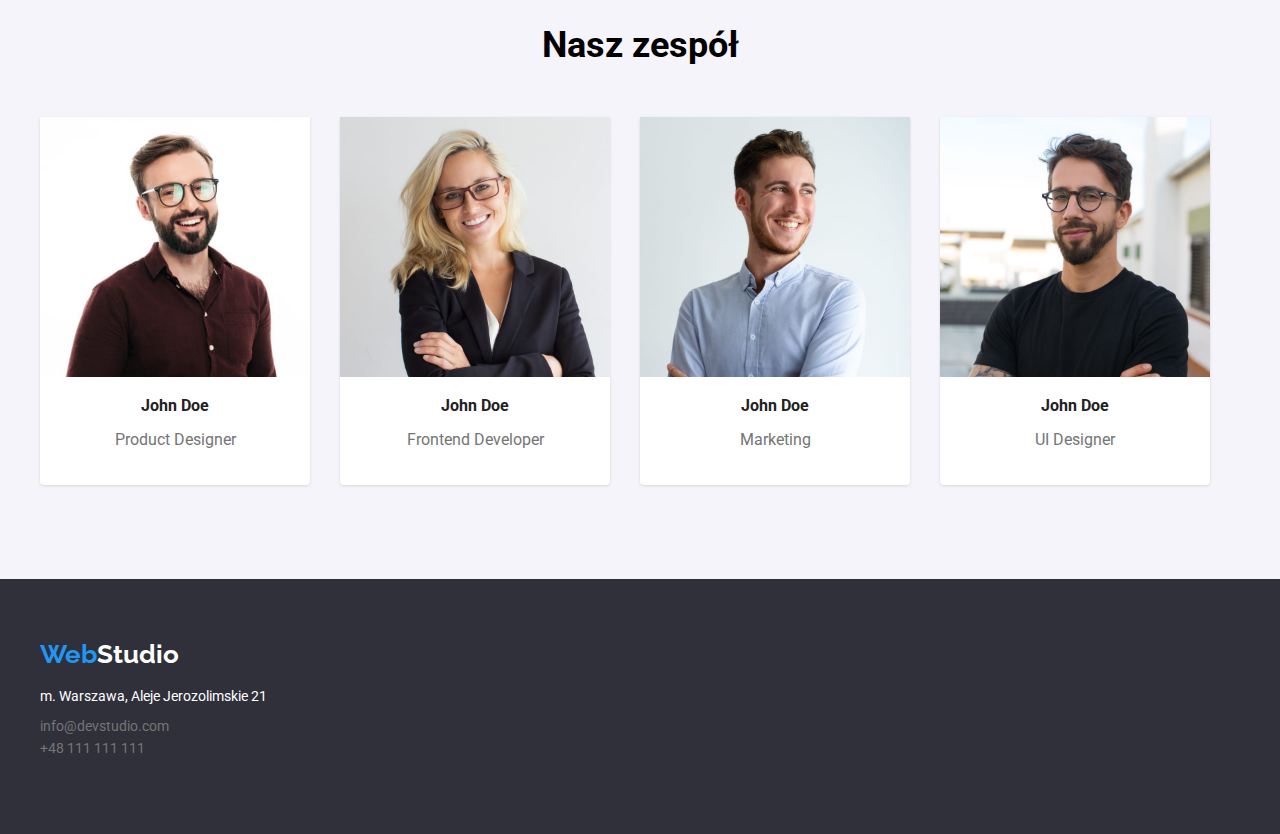
==== commit f992f140: "x" ====
--- a/index.html
+++ b/index.html
@@ -50,7 +50,7 @@
       </div>
     </header>
     <main>
-      <section class="section1">
+      <section class="section1 ">
         <div class="container">
           <h1 class="box-hugetext">
             <span class="hugetext"
@@ -97,7 +97,7 @@
           </ul>
         </div>
       </section>
-      <section class="segments">
+      <section class="segments section">
         <div class="container">
           <h2 class="segments-header">Czym się zajmujemy</h2>
           <ul class="segments-list">
@@ -128,7 +128,7 @@
           </ul>
         </div>
       </section>
-      <section class="our-team">
+      <section class="our-team section">
         <div class="container">
           <h2 class="our-team-header">Nasz zespół</h2>
           <ul class="our-team-photos">
--- a/css/styles.css
+++ b/css/styles.css
@@ -32,8 +32,8 @@
   text-decoration: none;
   line-height: 1.17;
   color: var(--blue);
-  margin: 24px 0 25px 0;
-  /* czy lepiej padding: 25px 0; */
+  padding: 25px 0;
+
 }
 .Webstudio-header {
   font-weight: bold;
@@ -45,14 +45,13 @@
   font-size: 26px;
   text-decoration: none;
   line-height: 1.17;
-  margin: 24px 0 25px 0;
-  /* i tu też padding czy lepiej? */
+  padding: 25px 0;
 }
 
 .main-header {
   width: 145px;
   height: 31px;
-  margin: 24px 93px 25px 0px;
+  padding: 24px 93px 25px 0px;
 }
 
 .header-list1 {
@@ -61,7 +60,7 @@
   width: 254px;
   height: 16px;
   margin: 32px 371px 32px 0px;
-  line-height: 1.17rem;
+  line-height: 1.17;
   gap: 46px;
 }
 
@@ -81,7 +80,7 @@
   color: var(--black2);
   font-size: 14px;
   text-decoration: none;
-  line-height: 16px;
+  line-height: 1.17;
   letter-spacing: 0.02em;
 }
 .nav2 {
@@ -90,7 +89,7 @@
   width: 58px;
   color: var(--black2);
   text-decoration: none;
-  line-height: 16px;
+  line-height: 1.17;
   letter-spacing: 0.02em;
 }
 .nav3 {
@@ -99,14 +98,14 @@
   width: 51px;
   color: var(--black2);
   text-decoration: none;
-  line-height: 16px;
+  line-height: 1.17;
   letter-spacing: 0.02em;
 }
 
 .header-list2 {
   display: flex;
   padding: 32px 0;
-  line-height: 1.17rem;
+  line-height: 1.17;
   width: 295px;
   gap: 50px;
   flex-direction: row;
@@ -200,9 +199,6 @@
   width: 270px;
   height: 75px;
 }
-.lorem-box {
-  flex-direction: row;
-}
 
 .lorem {
   display: flex;
@@ -216,23 +212,12 @@
   gap: 30px;
 }
 
-.segments {
-  display: flex;
-  flex-direction: column;
-  padding: 94px 0;
-}
-
-.section {
-  padding-top: 94px;
-}
-
 .segments-header {
   text-align: center;
   font-size: 36px;
-  line-height: 1.17rem;
+  line-height: 1.17;
   padding-bottom: 50px;
   margin: 0;
-  /* czy tu powinien być też margin:0? bo strona się rozjeżdza ale z drugiej strony powstaje 29.88+90 zamiast po prostu 90 u góry_ dodatkowo czy line-height jest konieczny?*/
 }
 
 .segments-list {
@@ -252,7 +237,6 @@
   background-color: var(--second-white);
   display: flex;
   flex-direction: column;
-  padding: 94px 0;
 }
 
 .our-team-header {
@@ -268,8 +252,7 @@
   display: flex;
   flex-direction: row;
   gap: 30px;
-  padding-bottom: 94px;
-  margin: 0;
+  margin: 0 auto;
   padding: 0;
 }
 .photos {
@@ -336,7 +319,7 @@
 
 .footer-list {
   display: flex;
-  line-height: 1.17rem;
+  line-height: 1.17;
   flex-direction: column;
   padding: 0;
 }
@@ -362,31 +345,29 @@
   font-size: 14px;
   line-height: 1.71;
   color: var(--silver);
-
-  padding-bottom: 9px;
 }
 
 .phone-footer {
   font-weight: 400;
   font-size: 14px;
   color: var(--silver);
-
-  padding-bottom: 9px;
-}
-
-.main-sections-portfolio {
-  display: flex;
-  flex-direction: row;
+}
+
+/* .main-sections-portfolio {
+  display: flex;
+  flex-direction: row;
+  padding: 0px;
+} */
+
+/*czy to jest potrzebne? */
+
+.main-section-buttons {
+  display: flex;
   align-items: center;
-  padding: 0px;
-}
-
-/*czy to jest potrzebne? */
-
-.main-section-buttons {
-  display: flex;
-  flex-direction: row;
-  align-items: center;
+  padding: 0;
+  gap: 8px;
+  padding-bottom: 34px;
+  margin: 0 auto;
 }
 
 .buttons {
@@ -399,9 +380,10 @@
   border: none;
   cursor: pointer;
   border-radius: 4px;
-  margin-right: 8px;
-
-  /* dlaczego nie działa tu gap? */
+  align-items: center;
+  box-shadow: 0px 2px 2px 0px rgba(0, 0, 0, 0.12);
+  box-shadow: 0px 1px 2px 0px rgba(0, 0, 0, 0.08);
+  box-shadow: 0px 3px 1px 0px rgba(0, 0, 0, 0.1);
 }
 
 .portfolio-all {
@@ -409,6 +391,13 @@
   height: 404px;
   background-color: var(--second-white);
   border: 1px solid rgba(238, 238, 238, 1);
+  margin: 0 auto;
+}
+
+.button-profile {
+  display: flex;
+  flex-direction: row;
+  justify-content: center;
 }
 
 .projects {
@@ -436,10 +425,20 @@
   gap: 30px;
   align-items: center;
   padding: 0;
-}
-.main-portfolio {
+  padding-bottom: 30px;
+  margin: 0 auto;
+}
+
+.section {
   padding: 94px 0;
 }
+
+.segments {
+  display: flex;
+  flex-direction: column;
+  padding-top: 0px;
+}
+
 
 .hover:hover,
 .hover:focus {
